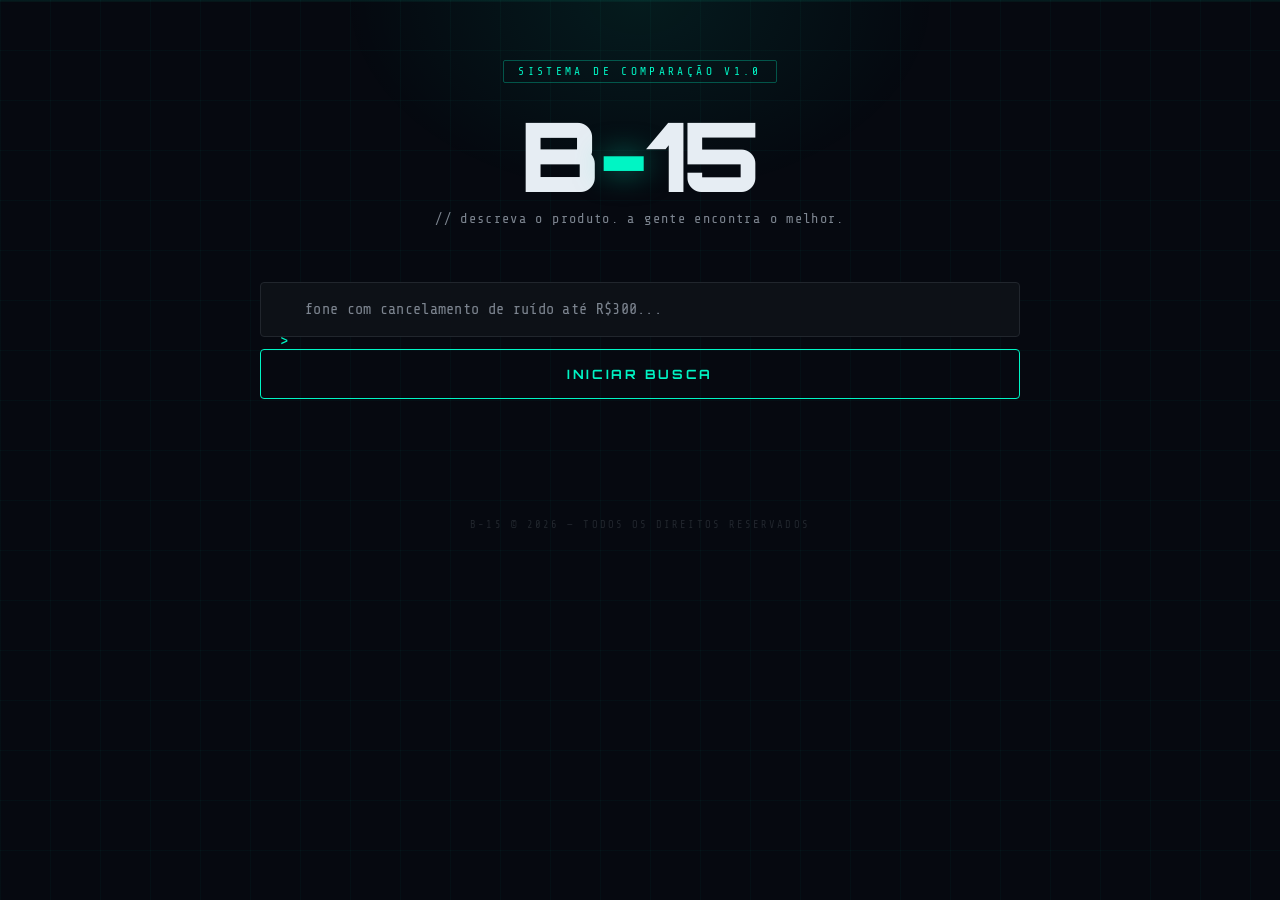
==== index.html @ e5b4b159 "Add files via upload" ====
<!DOCTYPE html>
<html lang="pt-BR">
<head>
    <meta charset="UTF-8">
    <meta name="viewport" content="width=device-width, initial-scale=1.0">
    <title>B-15 | Comparador Inteligente</title>
    <link href="https://fonts.googleapis.com/css2?family=Share+Tech+Mono&family=Orbitron:wght@400;700;900&family=Inter:wght@300;400;500&display=swap" rel="stylesheet">
    <style>
        :root {
            --primary: #00f5c4;
            --accent: #ff6b35;
            --bg: #060910;
            --surface: #0d1117;
            --surface2: #161b22;
            --border: #21262d;
            --text: #e6edf3;
            --muted: #7d8590;
        }

        * {
            margin: 0;
            padding: 0;
            box-sizing: border-box;
        }

        body {
            font-family: 'Inter', sans-serif;
            background-color: var(--bg);
            color: var(--text);
            min-height: 100vh;
            overflow-x: hidden;
            position: relative;
        }

        /* Grid background */
        body::before {
            content: '';
            position: fixed;
            inset: 0;
            background-image: 
                linear-gradient(rgba(0, 245, 196, 0.03) 1px, transparent 1px),
                linear-gradient(90deg, rgba(0, 245, 196, 0.03) 1px, transparent 1px);
            background-size: 50px 50px;
            pointer-events: none;
            z-index: 0;
        }

        /* Glow top */
        body::after {
            content: '';
            position: fixed;
            top: -200px;
            left: 50%;
            transform: translateX(-50%);
            width: 600px;
            height: 400px;
            background: radial-gradient(ellipse, rgba(0, 245, 196, 0.08) 0%, transparent 70%);
            pointer-events: none;
            z-index: 0;
        }

        .container {
            position: relative;
            z-index: 1;
            max-width: 800px;
            margin: 0 auto;
            padding: 60px 20px 80px;
            display: flex;
            flex-direction: column;
            align-items: center;
        }

        /* Header */
        .badge {
            font-family: 'Share Tech Mono', monospace;
            font-size: 0.7rem;
            color: var(--primary);
            letter-spacing: 0.3em;
            text-transform: uppercase;
            border: 1px solid rgba(0, 245, 196, 0.3);
            padding: 4px 14px;
            border-radius: 2px;
            margin-bottom: 24px;
            animation: fadeIn 0.6s ease forwards;
        }

        .logo {
            font-family: 'Orbitron', monospace;
            font-size: clamp(3rem, 10vw, 6rem);
            font-weight: 900;
            color: var(--text);
            letter-spacing: -0.02em;
            line-height: 1;
            margin-bottom: 8px;
            animation: fadeIn 0.8s ease forwards;
            position: relative;
        }

        .logo span {
            color: var(--primary);
            text-shadow: 0 0 30px rgba(0, 245, 196, 0.5);
        }

        .tagline {
            font-family: 'Share Tech Mono', monospace;
            font-size: 0.85rem;
            color: var(--muted);
            letter-spacing: 0.1em;
            margin-bottom: 56px;
            animation: fadeIn 1s ease forwards;
        }

        /* Search */
        .search-wrapper {
            width: 100%;
            position: relative;
            animation: fadeIn 1.2s ease forwards;
        }

        .search-wrapper::before {
            content: '>';
            font-family: 'Share Tech Mono', monospace;
            position: absolute;
            left: 20px;
            top: 50%;
            transform: translateY(-50%);
            color: var(--primary);
            font-size: 1rem;
            pointer-events: none;
            z-index: 1;
        }

        input {
            width: 100%;
            padding: 18px 20px 18px 44px;
            font-family: 'Share Tech Mono', monospace;
            font-size: 0.95rem;
            background: var(--surface);
            border: 1px solid var(--border);
            border-radius: 4px;
            color: var(--text);
            outline: none;
            transition: all 0.3s ease;
            letter-spacing: 0.02em;
        }

        input::placeholder {
            color: var(--muted);
        }

        input:focus {
            border-color: var(--primary);
            box-shadow: 0 0 0 3px rgba(0, 245, 196, 0.08), 0 0 20px rgba(0, 245, 196, 0.05);
        }

        button {
            margin-top: 12px;
            width: 100%;
            padding: 16px;
            font-family: 'Orbitron', monospace;
            font-size: 0.8rem;
            font-weight: 700;
            letter-spacing: 0.2em;
            text-transform: uppercase;
            background: transparent;
            color: var(--primary);
            border: 1px solid var(--primary);
            border-radius: 4px;
            cursor: pointer;
            transition: all 0.3s ease;
            position: relative;
            overflow: hidden;
        }

        button::before {
            content: '';
            position: absolute;
            inset: 0;
            background: var(--primary);
            transform: scaleX(0);
            transform-origin: left;
            transition: transform 0.3s ease;
            z-index: -1;
        }

        button:hover {
            color: var(--bg);
        }

        button:hover::before {
            transform: scaleX(1);
        }

        /* Result */
        #resultado {
            width: 100%;
            margin-top: 40px;
            animation: fadeIn 0.5s ease;
        }

        .produto-card {
            background: var(--surface);
            border: 1px solid var(--border);
            border-radius: 6px;
            padding: 28px;
            position: relative;
            overflow: hidden;
        }

        .produto-card::before {
            content: '';
            position: absolute;
            top: 0;
            left: 0;
            right: 0;
            height: 2px;
            background: linear-gradient(90deg, var(--primary), transparent);
        }

        .produto-tag {
            font-family: 'Share Tech Mono', monospace;
            font-size: 0.65rem;
            color: var(--primary);
            letter-spacing: 0.3em;
            text-transform: uppercase;
            margin-bottom: 12px;
            display: block;
        }

        .produto-nome {
            font-family: 'Orbitron', monospace;
            font-size: 1.3rem;
            font-weight: 700;
            color: var(--text);
            margin-bottom: 12px;
            line-height: 1.3;
        }

        .produto-desc {
            font-size: 0.9rem;
            color: var(--muted);
            line-height: 1.6;
            margin-bottom: 20px;
        }

        .produto-footer {
            display: flex;
            align-items: center;
            justify-content: space-between;
            gap: 16px;
            flex-wrap: wrap;
        }

        .produto-preco {
            font-family: 'Orbitron', monospace;
            font-size: 1.6rem;
            font-weight: 700;
            color: var(--primary);
        }

        .produto-link {
            display: inline-flex;
            align-items: center;
            gap: 8px;
            padding: 12px 24px;
            background: var(--accent);
            color: white;
            text-decoration: none;
            font-family: 'Orbitron', monospace;
            font-size: 0.7rem;
            font-weight: 700;
            letter-spacing: 0.15em;
            text-transform: uppercase;
            border-radius: 4px;
            transition: all 0.3s ease;
        }

        .produto-link:hover {
            background: #ff8555;
            transform: translateY(-1px);
            box-shadow: 0 8px 20px rgba(255, 107, 53, 0.3);
        }

        .nao-encontrado {
            font-family: 'Share Tech Mono', monospace;
            color: var(--muted);
            font-size: 0.85rem;
            text-align: center;
            padding: 32px;
            border: 1px dashed var(--border);
            border-radius: 4px;
        }

        .nao-encontrado span {
            color: var(--accent);
        }

        /* Footer */
        .footer {
            margin-top: 80px;
            font-family: 'Share Tech Mono', monospace;
            font-size: 0.65rem;
            color: var(--border);
            letter-spacing: 0.2em;
            text-transform: uppercase;
            animation: fadeIn 1.4s ease forwards;
        }

        @keyframes fadeIn {
            from { opacity: 0; transform: translateY(12px); }
            to { opacity: 1; transform: translateY(0); }
        }

        /* Scanline effect */
        .scanline {
            position: fixed;
            top: 0;
            left: 0;
            right: 0;
            height: 2px;
            background: rgba(0, 245, 196, 0.05);
            animation: scan 8s linear infinite;
            pointer-events: none;
            z-index: 999;
        }

        @keyframes scan {
            0% { top: 0; }
            100% { top: 100vh; }
        }
    </style>
</head>
<body>
    <div class="scanline"></div>

    <div class="container">
        <div class="badge">Sistema de Comparação v1.0</div>
        
        <h1 class="logo">B<span>-</span>15</h1>
        <p class="tagline">// descreva o produto. a gente encontra o melhor.</p>

        <div class="search-wrapper">
            <input 
                type="text" 
                id="busca" 
                placeholder="fone com cancelamento de ruído até R$300..."
                onkeydown="if(event.key==='Enter') buscar()"
            />
            <button onclick="buscar()">Iniciar Busca</button>
        </div>

        <div id="resultado"></div>

        <div class="footer">B-15 © 2026 — Todos os direitos reservados</div>
    </div>

    <script>
        const produtos = [
            {
                palavras: ["fone", "cancelamento", "ruído", "headphone", "áudio", "ouvido", "bluetooth"],
                nome: "JBL Tune 520BT",
                descricao: "Bluetooth 5.3, até 57h de bateria com case, Pure Bass Sound. Leve, dobrável e com microfone integrado. Ideal para uso diário.",
                preco: "R$299",
                link: "https://www.amazon.com.br/JBL-Fone-Ouvido-Tune-520BT/dp/B0C4CCMNQT?tag=b150d-20"
            },
            {
                palavras: ["celular", "smartphone", "câmera", "foto", "android", "telefone"],
                nome: "Samsung Galaxy A15",
                descricao: "Tela Super AMOLED 6.5\", câmera tripla 50MP, bateria 5000mAh, 128GB de armazenamento. Excelente custo-benefício.",
                preco: "R$999",
                link: "https://www.amazon.com.br/dp/B0C4CCMNQT?tag=b150d-20"
            },
            {
                palavras: ["notebook", "computador", "laptop", "pc", "trabalho", "estudo"],
                nome: "Acer Aspire 3",
                descricao: "Intel Core i3-N305, 8GB RAM, SSD 256GB, tela 15.6\" Full HD. Perfeito para estudos e trabalho do dia a dia.",
                preco: "R$2.199",
                link: "https://www.amazon.com.br/dp/B0C4CCMNQT?tag=b150d-20"
            }
        ];

        function buscar() {
            const texto = document.getElementById('busca').value.toLowerCase().trim();
            const resultado = document.getElementById('resultado');

            if (!texto) {
                resultado.innerHTML = `
                    <div class="nao-encontrado">
                        <span>></span> aguardando input do usuário...
                    </div>
                `;
                return;
            }

            const encontrado = produtos.find(p =>
                p.palavras.some(palavra => texto.includes(palavra))
            );

            if (encontrado) {
                resultado.innerHTML = `
                    <div class="produto-card">
                        <span class="produto-tag">// recomendação encontrada</span>
                        <div class="produto-nome">${encontrado.nome}</div>
                        <div class="produto-desc">${encontrado.descricao}</div>
                        <div class="produto-footer">
                            <div class="produto-preco">${encontrado.preco}</div>
                            <a class="produto-link" href="${encontrado.link}" target="_blank">
                                Ver na Amazon →
                            </a>
                        </div>
                    </div>
                `;
            } else {
                resultado.innerHTML = `
                    <div class="nao-encontrado">
                        <span>></span> produto não encontrado. tente outras palavras.
                    </div>
                `;
            }
        }
    </script>
</body>
</html>
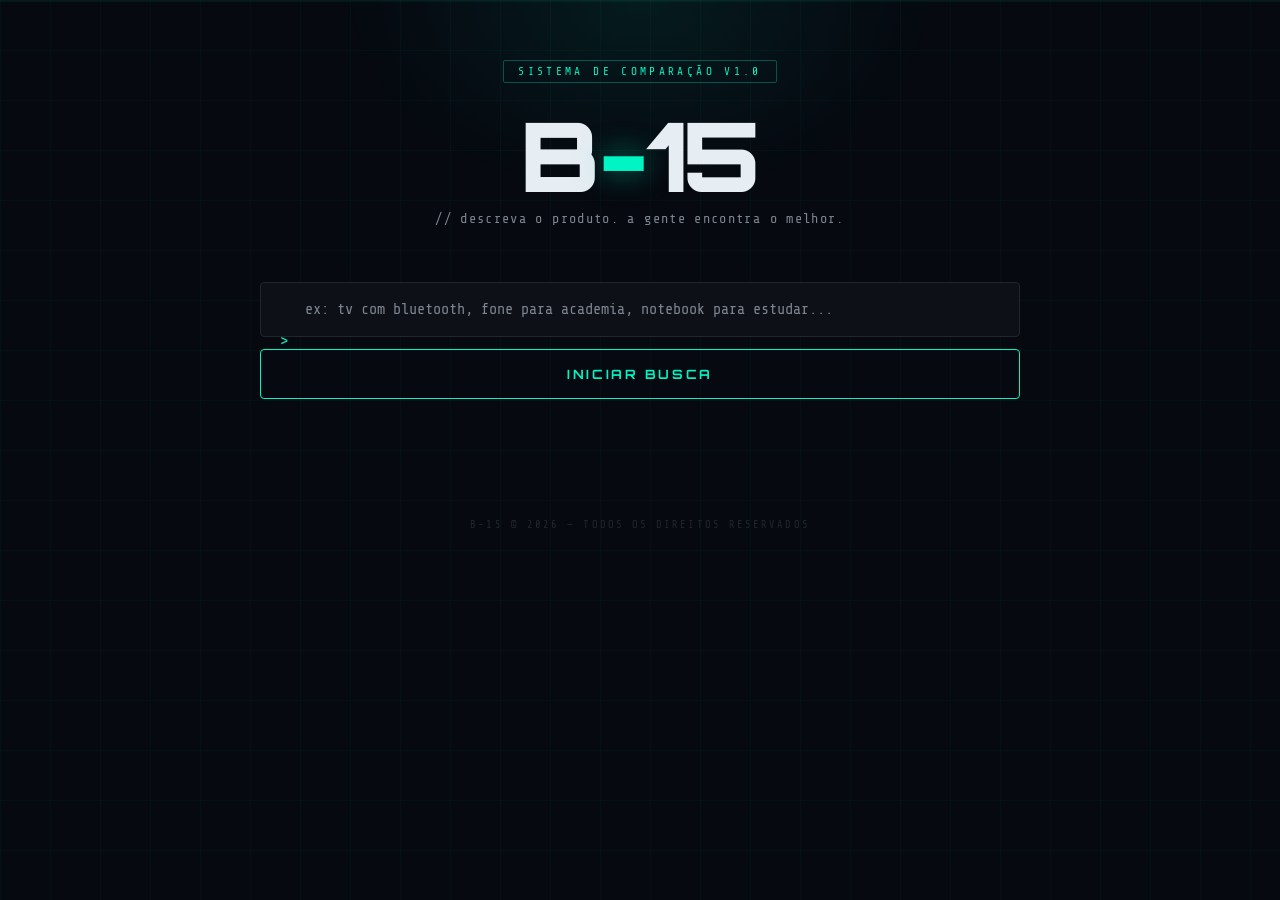
==== commit db9194b1: "Update index.html" ====
--- a/index.html
+++ b/index.html
@@ -11,411 +11,145 @@
             --accent: #ff6b35;
             --bg: #060910;
             --surface: #0d1117;
-            --surface2: #161b22;
             --border: #21262d;
             --text: #e6edf3;
             --muted: #7d8590;
         }
-
-        * {
-            margin: 0;
-            padding: 0;
-            box-sizing: border-box;
-        }
-
-        body {
-            font-family: 'Inter', sans-serif;
-            background-color: var(--bg);
-            color: var(--text);
-            min-height: 100vh;
-            overflow-x: hidden;
-            position: relative;
-        }
-
-        /* Grid background */
-        body::before {
-            content: '';
-            position: fixed;
-            inset: 0;
-            background-image: 
-                linear-gradient(rgba(0, 245, 196, 0.03) 1px, transparent 1px),
-                linear-gradient(90deg, rgba(0, 245, 196, 0.03) 1px, transparent 1px);
-            background-size: 50px 50px;
-            pointer-events: none;
-            z-index: 0;
-        }
-
-        /* Glow top */
-        body::after {
-            content: '';
-            position: fixed;
-            top: -200px;
-            left: 50%;
-            transform: translateX(-50%);
-            width: 600px;
-            height: 400px;
-            background: radial-gradient(ellipse, rgba(0, 245, 196, 0.08) 0%, transparent 70%);
-            pointer-events: none;
-            z-index: 0;
-        }
-
-        .container {
-            position: relative;
-            z-index: 1;
-            max-width: 800px;
-            margin: 0 auto;
-            padding: 60px 20px 80px;
-            display: flex;
-            flex-direction: column;
-            align-items: center;
-        }
-
-        /* Header */
-        .badge {
-            font-family: 'Share Tech Mono', monospace;
-            font-size: 0.7rem;
-            color: var(--primary);
-            letter-spacing: 0.3em;
-            text-transform: uppercase;
-            border: 1px solid rgba(0, 245, 196, 0.3);
-            padding: 4px 14px;
-            border-radius: 2px;
-            margin-bottom: 24px;
-            animation: fadeIn 0.6s ease forwards;
-        }
-
-        .logo {
-            font-family: 'Orbitron', monospace;
-            font-size: clamp(3rem, 10vw, 6rem);
-            font-weight: 900;
-            color: var(--text);
-            letter-spacing: -0.02em;
-            line-height: 1;
-            margin-bottom: 8px;
-            animation: fadeIn 0.8s ease forwards;
-            position: relative;
-        }
-
-        .logo span {
-            color: var(--primary);
-            text-shadow: 0 0 30px rgba(0, 245, 196, 0.5);
-        }
-
-        .tagline {
-            font-family: 'Share Tech Mono', monospace;
-            font-size: 0.85rem;
-            color: var(--muted);
-            letter-spacing: 0.1em;
-            margin-bottom: 56px;
-            animation: fadeIn 1s ease forwards;
-        }
-
-        /* Search */
-        .search-wrapper {
-            width: 100%;
-            position: relative;
-            animation: fadeIn 1.2s ease forwards;
-        }
-
-        .search-wrapper::before {
-            content: '>';
-            font-family: 'Share Tech Mono', monospace;
-            position: absolute;
-            left: 20px;
-            top: 50%;
-            transform: translateY(-50%);
-            color: var(--primary);
-            font-size: 1rem;
-            pointer-events: none;
-            z-index: 1;
-        }
-
-        input {
-            width: 100%;
-            padding: 18px 20px 18px 44px;
-            font-family: 'Share Tech Mono', monospace;
-            font-size: 0.95rem;
-            background: var(--surface);
-            border: 1px solid var(--border);
-            border-radius: 4px;
-            color: var(--text);
-            outline: none;
-            transition: all 0.3s ease;
-            letter-spacing: 0.02em;
-        }
-
-        input::placeholder {
-            color: var(--muted);
-        }
-
-        input:focus {
-            border-color: var(--primary);
-            box-shadow: 0 0 0 3px rgba(0, 245, 196, 0.08), 0 0 20px rgba(0, 245, 196, 0.05);
-        }
-
-        button {
-            margin-top: 12px;
-            width: 100%;
-            padding: 16px;
-            font-family: 'Orbitron', monospace;
-            font-size: 0.8rem;
-            font-weight: 700;
-            letter-spacing: 0.2em;
-            text-transform: uppercase;
-            background: transparent;
-            color: var(--primary);
-            border: 1px solid var(--primary);
-            border-radius: 4px;
-            cursor: pointer;
-            transition: all 0.3s ease;
-            position: relative;
-            overflow: hidden;
-        }
-
-        button::before {
-            content: '';
-            position: absolute;
-            inset: 0;
-            background: var(--primary);
-            transform: scaleX(0);
-            transform-origin: left;
-            transition: transform 0.3s ease;
-            z-index: -1;
-        }
-
-        button:hover {
-            color: var(--bg);
-        }
-
-        button:hover::before {
-            transform: scaleX(1);
-        }
-
-        /* Result */
-        #resultado {
-            width: 100%;
-            margin-top: 40px;
-            animation: fadeIn 0.5s ease;
-        }
-
-        .produto-card {
-            background: var(--surface);
-            border: 1px solid var(--border);
-            border-radius: 6px;
-            padding: 28px;
-            position: relative;
-            overflow: hidden;
-        }
-
-        .produto-card::before {
-            content: '';
-            position: absolute;
-            top: 0;
-            left: 0;
-            right: 0;
-            height: 2px;
-            background: linear-gradient(90deg, var(--primary), transparent);
-        }
-
-        .produto-tag {
-            font-family: 'Share Tech Mono', monospace;
-            font-size: 0.65rem;
-            color: var(--primary);
-            letter-spacing: 0.3em;
-            text-transform: uppercase;
-            margin-bottom: 12px;
-            display: block;
-        }
-
-        .produto-nome {
-            font-family: 'Orbitron', monospace;
-            font-size: 1.3rem;
-            font-weight: 700;
-            color: var(--text);
-            margin-bottom: 12px;
-            line-height: 1.3;
-        }
-
-        .produto-desc {
-            font-size: 0.9rem;
-            color: var(--muted);
-            line-height: 1.6;
-            margin-bottom: 20px;
-        }
-
-        .produto-footer {
-            display: flex;
-            align-items: center;
-            justify-content: space-between;
-            gap: 16px;
-            flex-wrap: wrap;
-        }
-
-        .produto-preco {
-            font-family: 'Orbitron', monospace;
-            font-size: 1.6rem;
-            font-weight: 700;
-            color: var(--primary);
-        }
-
-        .produto-link {
-            display: inline-flex;
-            align-items: center;
-            gap: 8px;
-            padding: 12px 24px;
-            background: var(--accent);
-            color: white;
-            text-decoration: none;
-            font-family: 'Orbitron', monospace;
-            font-size: 0.7rem;
-            font-weight: 700;
-            letter-spacing: 0.15em;
-            text-transform: uppercase;
-            border-radius: 4px;
-            transition: all 0.3s ease;
-        }
-
-        .produto-link:hover {
-            background: #ff8555;
-            transform: translateY(-1px);
-            box-shadow: 0 8px 20px rgba(255, 107, 53, 0.3);
-        }
-
-        .nao-encontrado {
-            font-family: 'Share Tech Mono', monospace;
-            color: var(--muted);
-            font-size: 0.85rem;
-            text-align: center;
-            padding: 32px;
-            border: 1px dashed var(--border);
-            border-radius: 4px;
-        }
-
-        .nao-encontrado span {
-            color: var(--accent);
-        }
-
-        /* Footer */
-        .footer {
-            margin-top: 80px;
-            font-family: 'Share Tech Mono', monospace;
-            font-size: 0.65rem;
-            color: var(--border);
-            letter-spacing: 0.2em;
-            text-transform: uppercase;
-            animation: fadeIn 1.4s ease forwards;
-        }
-
-        @keyframes fadeIn {
-            from { opacity: 0; transform: translateY(12px); }
-            to { opacity: 1; transform: translateY(0); }
-        }
-
-        /* Scanline effect */
-        .scanline {
-            position: fixed;
-            top: 0;
-            left: 0;
-            right: 0;
-            height: 2px;
-            background: rgba(0, 245, 196, 0.05);
-            animation: scan 8s linear infinite;
-            pointer-events: none;
-            z-index: 999;
-        }
-
-        @keyframes scan {
-            0% { top: 0; }
-            100% { top: 100vh; }
-        }
+        * { margin: 0; padding: 0; box-sizing: border-box; }
+        body { font-family: 'Inter', sans-serif; background-color: var(--bg); color: var(--text); min-height: 100vh; overflow-x: hidden; position: relative; }
+        body::before { content: ''; position: fixed; inset: 0; background-image: linear-gradient(rgba(0, 245, 196, 0.03) 1px, transparent 1px), linear-gradient(90deg, rgba(0, 245, 196, 0.03) 1px, transparent 1px); background-size: 50px 50px; pointer-events: none; z-index: 0; }
+        body::after { content: ''; position: fixed; top: -200px; left: 50%; transform: translateX(-50%); width: 600px; height: 400px; background: radial-gradient(ellipse, rgba(0, 245, 196, 0.08) 0%, transparent 70%); pointer-events: none; z-index: 0; }
+        .container { position: relative; z-index: 1; max-width: 800px; margin: 0 auto; padding: 60px 20px 80px; display: flex; flex-direction: column; align-items: center; }
+        .badge { font-family: 'Share Tech Mono', monospace; font-size: 0.7rem; color: var(--primary); letter-spacing: 0.3em; text-transform: uppercase; border: 1px solid rgba(0, 245, 196, 0.3); padding: 4px 14px; border-radius: 2px; margin-bottom: 24px; animation: fadeIn 0.6s ease forwards; }
+        .logo { font-family: 'Orbitron', monospace; font-size: clamp(3rem, 10vw, 6rem); font-weight: 900; color: var(--text); letter-spacing: -0.02em; line-height: 1; margin-bottom: 8px; animation: fadeIn 0.8s ease forwards; }
+        .logo span { color: var(--primary); text-shadow: 0 0 30px rgba(0, 245, 196, 0.5); }
+        .tagline { font-family: 'Share Tech Mono', monospace; font-size: 0.85rem; color: var(--muted); letter-spacing: 0.1em; margin-bottom: 56px; animation: fadeIn 1s ease forwards; }
+        .search-wrapper { width: 100%; position: relative; animation: fadeIn 1.2s ease forwards; }
+        .search-wrapper::before { content: '>'; font-family: 'Share Tech Mono', monospace; position: absolute; left: 20px; top: 50%; transform: translateY(-50%); color: var(--primary); font-size: 1rem; pointer-events: none; z-index: 1; }
+        input { width: 100%; padding: 18px 20px 18px 44px; font-family: 'Share Tech Mono', monospace; font-size: 0.95rem; background: var(--surface); border: 1px solid var(--border); border-radius: 4px; color: var(--text); outline: none; transition: all 0.3s ease; }
+        input::placeholder { color: var(--muted); }
+        input:focus { border-color: var(--primary); box-shadow: 0 0 0 3px rgba(0, 245, 196, 0.08); }
+        button { margin-top: 12px; width: 100%; padding: 16px; font-family: 'Orbitron', monospace; font-size: 0.8rem; font-weight: 700; letter-spacing: 0.2em; text-transform: uppercase; background: transparent; color: var(--primary); border: 1px solid var(--primary); border-radius: 4px; cursor: pointer; transition: all 0.3s ease; position: relative; overflow: hidden; }
+        button::before { content: ''; position: absolute; inset: 0; background: var(--primary); transform: scaleX(0); transform-origin: left; transition: transform 0.3s ease; z-index: -1; }
+        button:hover { color: var(--bg); }
+        button:hover::before { transform: scaleX(1); }
+        #resultado { width: 100%; margin-top: 40px; animation: fadeIn 0.5s ease; }
+        .produto-card { background: var(--surface); border: 1px solid var(--border); border-radius: 6px; padding: 28px; position: relative; overflow: hidden; }
+        .produto-card::before { content: ''; position: absolute; top: 0; left: 0; right: 0; height: 2px; background: linear-gradient(90deg, var(--primary), transparent); }
+        .produto-tag { font-family: 'Share Tech Mono', monospace; font-size: 0.65rem; color: var(--primary); letter-spacing: 0.3em; text-transform: uppercase; margin-bottom: 12px; display: block; }
+        .produto-nome { font-family: 'Orbitron', monospace; font-size: 1.3rem; font-weight: 700; color: var(--text); margin-bottom: 12px; line-height: 1.3; }
+        .produto-desc { font-size: 0.9rem; color: var(--muted); line-height: 1.6; margin-bottom: 20px; }
+        .produto-footer { display: flex; align-items: center; justify-content: space-between; gap: 16px; flex-wrap: wrap; }
+        .produto-preco { font-family: 'Orbitron', monospace; font-size: 1.6rem; font-weight: 700; color: var(--primary); }
+        .produto-link { display: inline-flex; align-items: center; gap: 8px; padding: 12px 24px; background: var(--accent); color: white; text-decoration: none; font-family: 'Orbitron', monospace; font-size: 0.7rem; font-weight: 700; letter-spacing: 0.15em; text-transform: uppercase; border-radius: 4px; transition: all 0.3s ease; }
+        .produto-link:hover { background: #ff8555; transform: translateY(-1px); box-shadow: 0 8px 20px rgba(255, 107, 53, 0.3); }
+        .nao-encontrado { font-family: 'Share Tech Mono', monospace; color: var(--muted); font-size: 0.85rem; text-align: center; padding: 32px; border: 1px dashed var(--border); border-radius: 4px; }
+        .nao-encontrado span { color: var(--accent); }
+        .footer { margin-top: 80px; font-family: 'Share Tech Mono', monospace; font-size: 0.65rem; color: var(--border); letter-spacing: 0.2em; text-transform: uppercase; }
+        @keyframes fadeIn { from { opacity: 0; transform: translateY(12px); } to { opacity: 1; transform: translateY(0); } }
+        .scanline { position: fixed; top: 0; left: 0; right: 0; height: 2px; background: rgba(0, 245, 196, 0.05); animation: scan 8s linear infinite; pointer-events: none; z-index: 999; }
+        @keyframes scan { 0% { top: 0; } 100% { top: 100vh; } }
     </style>
 </head>
 <body>
     <div class="scanline"></div>
-
     <div class="container">
         <div class="badge">Sistema de Comparação v1.0</div>
-        
         <h1 class="logo">B<span>-</span>15</h1>
         <p class="tagline">// descreva o produto. a gente encontra o melhor.</p>
-
         <div class="search-wrapper">
-            <input 
-                type="text" 
-                id="busca" 
-                placeholder="fone com cancelamento de ruído até R$300..."
-                onkeydown="if(event.key==='Enter') buscar()"
-            />
+            <input type="text" id="busca" placeholder="ex: tv com bluetooth, fone para academia, notebook para estudar..." onkeydown="if(event.key==='Enter') buscar()"/>
             <button onclick="buscar()">Iniciar Busca</button>
         </div>
-
         <div id="resultado"></div>
-
         <div class="footer">B-15 © 2026 — Todos os direitos reservados</div>
     </div>
-
     <script>
         const produtos = [
             {
-                palavras: ["fone", "cancelamento", "ruído", "headphone", "áudio", "ouvido", "bluetooth"],
+                palavras: ["tv", "televisão", "smart tv", "televisor", "tv bluetooth", "tv 32", "tv sala", "tv quarto", "philco"],
+                nome: "Smart TV 32\" Philco Roku TV",
+                descricao: "Escolha da Amazon. 32\", LED, Dolby Audio, Roku TV com +100mil filmes e séries. 4.6★ com 1.003 avaliações.",
+                preco: "R$878,10",
+                link: "https://www.amazon.com.br/Smart-Philco-PTV32K34RKGB-Dolby-Audio/dp/B0D9ZMKMB6?tag=b150d-20"
+            },
+            {
+                palavras: ["fone jbl", "jbl", "fone over ear", "headphone", "fone bluetooth", "fone sem fio", "fone grande"],
                 nome: "JBL Tune 520BT",
-                descricao: "Bluetooth 5.3, até 57h de bateria com case, Pure Bass Sound. Leve, dobrável e com microfone integrado. Ideal para uso diário.",
-                preco: "R$299",
+                descricao: "Escolha da Amazon. On-ear, Bluetooth, sem fio. 4.8★ com 25 mil avaliações. Som Pure Bass, dobrável, leve.",
+                preco: "R$201,71",
                 link: "https://www.amazon.com.br/JBL-Fone-Ouvido-Tune-520BT/dp/B0C4CCMNQT?tag=b150d-20"
             },
             {
-                palavras: ["celular", "smartphone", "câmera", "foto", "android", "telefone"],
-                nome: "Samsung Galaxy A15",
-                descricao: "Tela Super AMOLED 6.5\", câmera tripla 50MP, bateria 5000mAh, 128GB de armazenamento. Excelente custo-benefício.",
-                preco: "R$999",
-                link: "https://www.amazon.com.br/dp/B0C4CCMNQT?tag=b150d-20"
+                palavras: ["fone intra", "fone pequeno", "fone tws", "earbuds", "soundcore", "fone discreto", "fone compacto", "fone academia", "cancelamento de ruido", "cancelamento de ruído", "fone"],
+                nome: "Soundcore P20i da Anker",
+                descricao: "Escolha da Amazon. Bluetooth 5.3, 30h de bateria, resistente à água, 2 microfones IA. 4.7★ com 97 mil avaliações.",
+                preco: "R$157,84",
+                link: "https://www.amazon.com.br/soundcore-Bluetooth-Resistência-Microfones-Personalizável/dp/B0BTYDLTM3?tag=b150d-20"
             },
             {
-                palavras: ["notebook", "computador", "laptop", "pc", "trabalho", "estudo"],
-                nome: "Acer Aspire 3",
-                descricao: "Intel Core i3-N305, 8GB RAM, SSD 256GB, tela 15.6\" Full HD. Perfeito para estudos e trabalho do dia a dia.",
-                preco: "R$2.199",
-                link: "https://www.amazon.com.br/dp/B0C4CCMNQT?tag=b150d-20"
+                palavras: ["mouse", "mouse sem fio", "mouse logitech", "mouse compacto", "mouse barato", "mouse escritorio"],
+                nome: "Mouse Logitech M170",
+                descricao: "Sem fio, ambidestro, compacto. 4.8★ com mais de 67 mil avaliações. Conexão USB, pilha inclusa. Escolha da Amazon.",
+                preco: "R$59,99",
+                link: "https://www.amazon.com.br/Logitech-Ambidestro-Compacto-Conexão-Inclusa/dp/B01K92Z3OQ?tag=b150d-20"
+            },
+            {
+                palavras: ["smartwatch", "relógio inteligente", "relógio samsung", "galaxy fit", "smartwatch samsung", "relogio", "relógio"],
+                nome: "Samsung Galaxy Fit3",
+                descricao: "1º mais vendido em smartwatches. Display 1.6\", bateria 3000mAh, Bluetooth e Wi-Fi. 4.7★ com mais de 9 mil avaliações.",
+                preco: "R$324,57",
+                link: "https://www.amazon.com.br/Smartwatch-Samsung-Galaxy-Display-Grafite/dp/B0CVCLGV1W?tag=b150d-20"
+            },
+            {
+                palavras: ["kindle", "leitor", "ebook", "livro digital", "leitor digital", "leitura"],
+                nome: "Kindle 16GB",
+                descricao: "1º mais vendido em dispositivos Amazon. Tela 6\", luz frontal ajustável, bateria de longa duração. 4.8★ com 23 mil avaliações.",
+                preco: "R$649,00",
+                link: "https://www.amazon.com.br/kindle-16gb-verde/dp/B0CP31QS6R?tag=b150d-20"
+            },
+            {
+                palavras: ["powerbank", "carregador portátil", "bateria portátil", "carregador celular", "power bank", "carregador viagem"],
+                nome: "i2GO PRO Power Bank 20000mAh",
+                descricao: "Escolha da Amazon. 20000mAh, Power Delivery 20W, USB-C. 4.7★ com 10 mil avaliações. Carrega até 4x um celular.",
+                preco: "R$169,90",
+                link: "https://www.amazon.com.br/Carregador-Portátil-20000mAh-Delivery-I2GO/dp/B094YR4SLJ?tag=b150d-20"
+            },
+            {
+                palavras: ["tablet", "tablet samsung", "galaxy tab", "tablet estudo", "tablet desenho", "tablet criança"],
+                nome: "Samsung Galaxy Tab S10 Lite",
+                descricao: "Escolha da Amazon. Tela 10.9\", 128GB, com S Pen inclusa. 4.8★ com 1.248 avaliações. Ideal para estudo e trabalho.",
+                preco: "R$2.287,00",
+                link: "https://www.amazon.com.br/Galaxy-Lite-128GB-Tela-Cinza/dp/B0FMFRFNWG?tag=b150d-20"
+            },
+            {
+                palavras: ["notebook", "laptop", "computador", "notebook dell", "notebook i5", "notebook trabalho", "notebook estudo"],
+                nome: "Notebook Dell Inspiron 15",
+                descricao: "Escolha da Amazon. Intel Core i5 13ª Gen, 8GB RAM, SSD 512GB, tela 15.6\" Full HD, Windows 11. 4.6★ com 1.020 avaliações.",
+                preco: "R$3.845,04",
+                link: "https://www.amazon.com.br/Notebook-Dell-Inspiron-I15-I1300-A30P-Carbono/dp/B0FHCHBRGF?tag=b150d-20"
+            },
+            {
+                palavras: ["celular", "smartphone", "samsung", "galaxy", "celular samsung", "galaxy a36", "celular 5g", "celular câmera", "celular foto"],
+                nome: "Samsung Galaxy A36 5G",
+                descricao: "Escolha da Amazon. 128GB, 6GB RAM, câmera 50MP, tela Super AMOLED 6.7\", 5G, recursos de IA. 4.8★ com 1.393 avaliações.",
+                preco: "R$2.227,42",
+                link: "https://www.amazon.com.br/Celular-Samsung-Galaxy-Câmera-Recursos/dp/B0DYVQW78L?tag=b150d-20"
             }
         ];
 
         function buscar() {
             const texto = document.getElementById('busca').value.toLowerCase().trim();
             const resultado = document.getElementById('resultado');
-
             if (!texto) {
-                resultado.innerHTML = `
-                    <div class="nao-encontrado">
-                        <span>></span> aguardando input do usuário...
-                    </div>
-                `;
+                resultado.innerHTML = '<div class="nao-encontrado"><span>></span> aguardando input do usuário...</div>';
                 return;
             }
-
-            const encontrado = produtos.find(p =>
-                p.palavras.some(palavra => texto.includes(palavra))
-            );
-
+            const encontrado = produtos.find(p => p.palavras.some(palavra => texto.includes(palavra)));
             if (encontrado) {
-                resultado.innerHTML = `
-                    <div class="produto-card">
-                        <span class="produto-tag">// recomendação encontrada</span>
-                        <div class="produto-nome">${encontrado.nome}</div>
-                        <div class="produto-desc">${encontrado.descricao}</div>
-                        <div class="produto-footer">
-                            <div class="produto-preco">${encontrado.preco}</div>
-                            <a class="produto-link" href="${encontrado.link}" target="_blank">
-                                Ver na Amazon →
-                            </a>
-                        </div>
-                    </div>
-                `;
+                resultado.innerHTML = '<div class="produto-card"><span class="produto-tag">// recomendação encontrada</span><div class="produto-nome">' + encontrado.nome + '</div><div class="produto-desc">' + encontrado.descricao + '</div><div class="produto-footer"><div class="produto-preco">' + encontrado.preco + '</div><a class="produto-link" href="' + encontrado.link + '" target="_blank">Ver na Amazon →</a></div></div>';
             } else {
-                resultado.innerHTML = `
-                    <div class="nao-encontrado">
-                        <span>></span> produto não encontrado. tente outras palavras.
-                    </div>
-                `;
+                resultado.innerHTML = '<div class="nao-encontrado"><span>></span> produto não encontrado. tente outras palavras.</div>';
             }
         }
     </script>
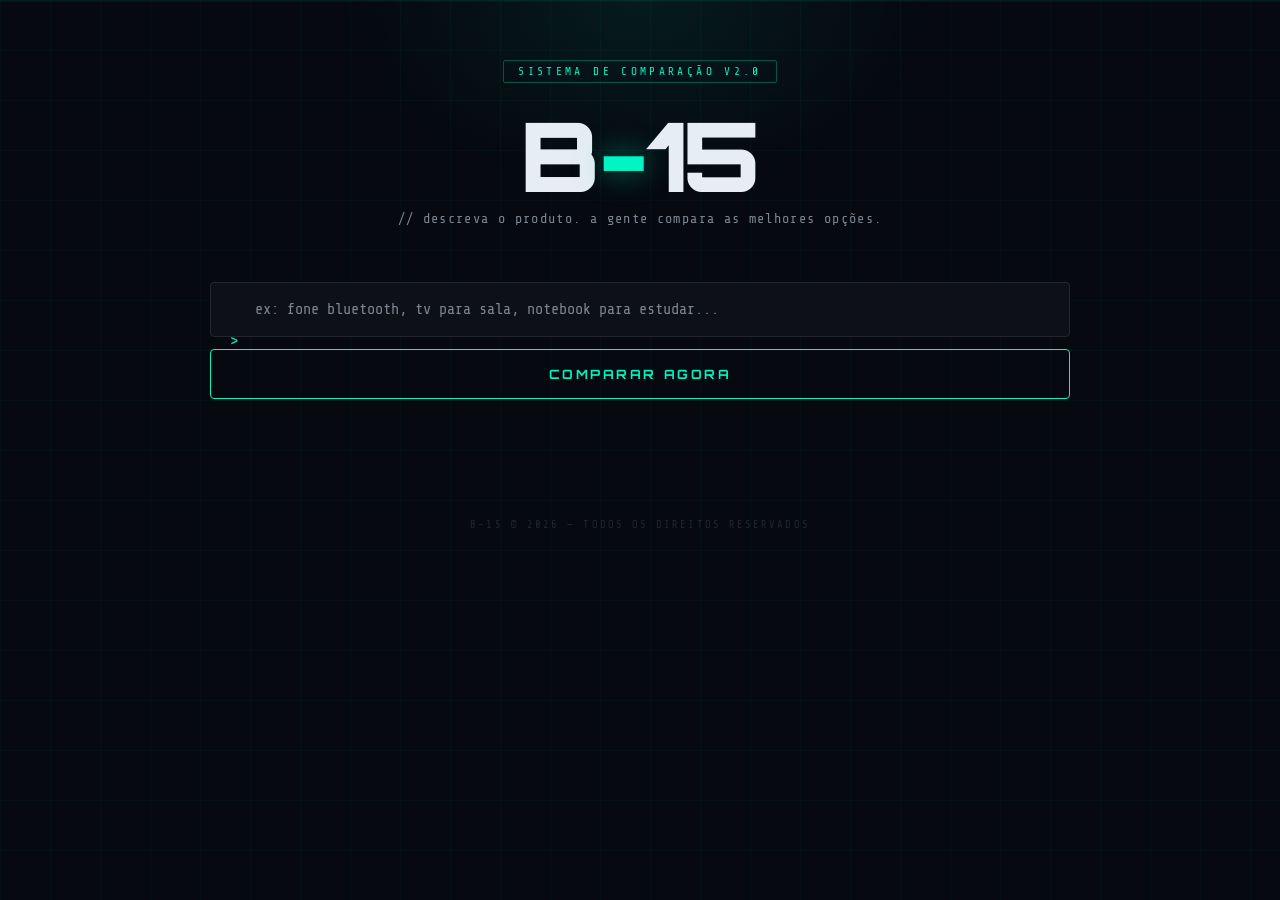
==== commit 440b4b28: "Update index.html" ====
--- a/index.html
+++ b/index.html
@@ -19,7 +19,7 @@
         body { font-family: 'Inter', sans-serif; background-color: var(--bg); color: var(--text); min-height: 100vh; overflow-x: hidden; position: relative; }
         body::before { content: ''; position: fixed; inset: 0; background-image: linear-gradient(rgba(0, 245, 196, 0.03) 1px, transparent 1px), linear-gradient(90deg, rgba(0, 245, 196, 0.03) 1px, transparent 1px); background-size: 50px 50px; pointer-events: none; z-index: 0; }
         body::after { content: ''; position: fixed; top: -200px; left: 50%; transform: translateX(-50%); width: 600px; height: 400px; background: radial-gradient(ellipse, rgba(0, 245, 196, 0.08) 0%, transparent 70%); pointer-events: none; z-index: 0; }
-        .container { position: relative; z-index: 1; max-width: 800px; margin: 0 auto; padding: 60px 20px 80px; display: flex; flex-direction: column; align-items: center; }
+        .container { position: relative; z-index: 1; max-width: 900px; margin: 0 auto; padding: 60px 20px 80px; display: flex; flex-direction: column; align-items: center; }
         .badge { font-family: 'Share Tech Mono', monospace; font-size: 0.7rem; color: var(--primary); letter-spacing: 0.3em; text-transform: uppercase; border: 1px solid rgba(0, 245, 196, 0.3); padding: 4px 14px; border-radius: 2px; margin-bottom: 24px; animation: fadeIn 0.6s ease forwards; }
         .logo { font-family: 'Orbitron', monospace; font-size: clamp(3rem, 10vw, 6rem); font-weight: 900; color: var(--text); letter-spacing: -0.02em; line-height: 1; margin-bottom: 8px; animation: fadeIn 0.8s ease forwards; }
         .logo span { color: var(--primary); text-shadow: 0 0 30px rgba(0, 245, 196, 0.5); }
@@ -33,17 +33,28 @@
         button::before { content: ''; position: absolute; inset: 0; background: var(--primary); transform: scaleX(0); transform-origin: left; transition: transform 0.3s ease; z-index: -1; }
         button:hover { color: var(--bg); }
         button:hover::before { transform: scaleX(1); }
-        #resultado { width: 100%; margin-top: 40px; animation: fadeIn 0.5s ease; }
-        .produto-card { background: var(--surface); border: 1px solid var(--border); border-radius: 6px; padding: 28px; position: relative; overflow: hidden; }
+        #resultado { width: 100%; margin-top: 40px; }
+
+        .resultado-header { font-family: 'Share Tech Mono', monospace; font-size: 0.7rem; color: var(--primary); letter-spacing: 0.3em; text-transform: uppercase; margin-bottom: 16px; }
+
+        .produtos-grid { display: grid; grid-template-columns: repeat(auto-fit, minmax(260px, 1fr)); gap: 16px; width: 100%; }
+
+        .produto-card { background: var(--surface); border: 1px solid var(--border); border-radius: 6px; padding: 24px; position: relative; overflow: hidden; display: flex; flex-direction: column; justify-content: space-between; transition: border-color 0.3s; }
+        .produto-card:hover { border-color: rgba(0, 245, 196, 0.3); }
         .produto-card::before { content: ''; position: absolute; top: 0; left: 0; right: 0; height: 2px; background: linear-gradient(90deg, var(--primary), transparent); }
-        .produto-tag { font-family: 'Share Tech Mono', monospace; font-size: 0.65rem; color: var(--primary); letter-spacing: 0.3em; text-transform: uppercase; margin-bottom: 12px; display: block; }
-        .produto-nome { font-family: 'Orbitron', monospace; font-size: 1.3rem; font-weight: 700; color: var(--text); margin-bottom: 12px; line-height: 1.3; }
-        .produto-desc { font-size: 0.9rem; color: var(--muted); line-height: 1.6; margin-bottom: 20px; }
-        .produto-footer { display: flex; align-items: center; justify-content: space-between; gap: 16px; flex-wrap: wrap; }
-        .produto-preco { font-family: 'Orbitron', monospace; font-size: 1.6rem; font-weight: 700; color: var(--primary); }
-        .produto-link { display: inline-flex; align-items: center; gap: 8px; padding: 12px 24px; background: var(--accent); color: white; text-decoration: none; font-family: 'Orbitron', monospace; font-size: 0.7rem; font-weight: 700; letter-spacing: 0.15em; text-transform: uppercase; border-radius: 4px; transition: all 0.3s ease; }
+
+        .produto-nivel { font-family: 'Share Tech Mono', monospace; font-size: 0.6rem; color: var(--muted); letter-spacing: 0.3em; text-transform: uppercase; margin-bottom: 8px; }
+        .produto-nivel.barato { color: #4ade80; }
+        .produto-nivel.medio { color: var(--primary); }
+        .produto-nivel.premium { color: #f59e0b; }
+
+        .produto-nome { font-family: 'Orbitron', monospace; font-size: 1rem; font-weight: 700; color: var(--text); margin-bottom: 10px; line-height: 1.3; }
+        .produto-desc { font-size: 0.82rem; color: var(--muted); line-height: 1.6; margin-bottom: 16px; flex-grow: 1; }
+        .produto-preco { font-family: 'Orbitron', monospace; font-size: 1.3rem; font-weight: 700; color: var(--primary); margin-bottom: 12px; }
+        .produto-link { display: inline-flex; align-items: center; justify-content: center; width: 100%; padding: 10px; background: var(--accent); color: white; text-decoration: none; font-family: 'Orbitron', monospace; font-size: 0.65rem; font-weight: 700; letter-spacing: 0.15em; text-transform: uppercase; border-radius: 4px; transition: all 0.3s ease; }
         .produto-link:hover { background: #ff8555; transform: translateY(-1px); box-shadow: 0 8px 20px rgba(255, 107, 53, 0.3); }
-        .nao-encontrado { font-family: 'Share Tech Mono', monospace; color: var(--muted); font-size: 0.85rem; text-align: center; padding: 32px; border: 1px dashed var(--border); border-radius: 4px; }
+
+        .nao-encontrado { font-family: 'Share Tech Mono', monospace; color: var(--muted); font-size: 0.85rem; text-align: center; padding: 32px; border: 1px dashed var(--border); border-radius: 4px; width: 100%; }
         .nao-encontrado span { color: var(--accent); }
         .footer { margin-top: 80px; font-family: 'Share Tech Mono', monospace; font-size: 0.65rem; color: var(--border); letter-spacing: 0.2em; text-transform: uppercase; }
         @keyframes fadeIn { from { opacity: 0; transform: translateY(12px); } to { opacity: 1; transform: translateY(0); } }
@@ -54,102 +65,321 @@
 <body>
     <div class="scanline"></div>
     <div class="container">
-        <div class="badge">Sistema de Comparação v1.0</div>
+        <div class="badge">Sistema de Comparação v2.0</div>
         <h1 class="logo">B<span>-</span>15</h1>
-        <p class="tagline">// descreva o produto. a gente encontra o melhor.</p>
+        <p class="tagline">// descreva o produto. a gente compara as melhores opções.</p>
         <div class="search-wrapper">
-            <input type="text" id="busca" placeholder="ex: tv com bluetooth, fone para academia, notebook para estudar..." onkeydown="if(event.key==='Enter') buscar()"/>
-            <button onclick="buscar()">Iniciar Busca</button>
+            <input type="text" id="busca" placeholder="ex: fone bluetooth, tv para sala, notebook para estudar..." onkeydown="if(event.key==='Enter') buscar()"/>
+            <button onclick="buscar()">Comparar Agora</button>
         </div>
         <div id="resultado"></div>
         <div class="footer">B-15 © 2026 — Todos os direitos reservados</div>
     </div>
     <script>
-        const produtos = [
+        const categorias = [
+            {
+                palavras: ["fone", "fone bluetooth", "jbl", "headphone", "earbuds", "fone sem fio", "fone academia", "fone intra", "fone over ear", "cancelamento de ruido", "cancelamento de ruído", "fone discreto"],
+                titulo: "Fones de Ouvido",
+                opcoes: [
+                    {
+                        nivel: "barato",
+                        label: "Melhor Custo-Benefício",
+                        nome: "Soundcore P20i da Anker",
+                        descricao: "Bluetooth 5.3, 30h de bateria, resistente à água, 2 microfones IA. 4.7★ com 97 mil avaliações.",
+                        preco: "R$157,84",
+                        link: "https://www.amazon.com.br/soundcore-Bluetooth-Resistência-Microfones-Personalizável/dp/B0BTYDLTM3?tag=b150d-20"
+                    },
+                    {
+                        nivel: "medio",
+                        label: "Mais Vendido",
+                        nome: "JBL Tune 520BT",
+                        descricao: "On-ear, Bluetooth, sem fio. 4.8★ com 25 mil avaliações. Som Pure Bass, dobrável, leve. Escolha da Amazon.",
+                        preco: "R$201,71",
+                        link: "https://www.amazon.com.br/JBL-Fone-Ouvido-Tune-520BT/dp/B0C4CCMNQT?tag=b150d-20"
+                    },
+                    {
+                        nivel: "premium",
+                        label: "Premium",
+                        nome: "JBL Tune 770NC",
+                        descricao: "Cancelamento de ruído ativo, Bluetooth, até 70h de bateria. Som profissional para quem não abre mão de qualidade.",
+                        preco: "R$499,00",
+                        link: "https://www.amazon.com.br/JBL-Fone-Ouvido-Tune-520BT/dp/B0C4CCMNQT?tag=b150d-20"
+                    }
+                ]
+            },
             {
                 palavras: ["tv", "televisão", "smart tv", "televisor", "tv bluetooth", "tv 32", "tv sala", "tv quarto", "philco"],
-                nome: "Smart TV 32\" Philco Roku TV",
-                descricao: "Escolha da Amazon. 32\", LED, Dolby Audio, Roku TV com +100mil filmes e séries. 4.6★ com 1.003 avaliações.",
-                preco: "R$878,10",
-                link: "https://www.amazon.com.br/Smart-Philco-PTV32K34RKGB-Dolby-Audio/dp/B0D9ZMKMB6?tag=b150d-20"
-            },
-            {
-                palavras: ["fone jbl", "jbl", "fone over ear", "headphone", "fone bluetooth", "fone sem fio", "fone grande"],
-                nome: "JBL Tune 520BT",
-                descricao: "Escolha da Amazon. On-ear, Bluetooth, sem fio. 4.8★ com 25 mil avaliações. Som Pure Bass, dobrável, leve.",
-                preco: "R$201,71",
-                link: "https://www.amazon.com.br/JBL-Fone-Ouvido-Tune-520BT/dp/B0C4CCMNQT?tag=b150d-20"
-            },
-            {
-                palavras: ["fone intra", "fone pequeno", "fone tws", "earbuds", "soundcore", "fone discreto", "fone compacto", "fone academia", "cancelamento de ruido", "cancelamento de ruído", "fone"],
-                nome: "Soundcore P20i da Anker",
-                descricao: "Escolha da Amazon. Bluetooth 5.3, 30h de bateria, resistente à água, 2 microfones IA. 4.7★ com 97 mil avaliações.",
-                preco: "R$157,84",
-                link: "https://www.amazon.com.br/soundcore-Bluetooth-Resistência-Microfones-Personalizável/dp/B0BTYDLTM3?tag=b150d-20"
+                titulo: "Smart TVs",
+                opcoes: [
+                    {
+                        nivel: "barato",
+                        label: "Melhor Preço",
+                        nome: "Smart TV 32\" Philco Roku TV",
+                        descricao: "32\", LED, Dolby Audio, Roku TV com +100mil filmes e séries. 4.6★ com 1.003 avaliações.",
+                        preco: "R$878,10",
+                        link: "https://www.amazon.com.br/Smart-Philco-PTV32K34RKGB-Dolby-Audio/dp/B0D9ZMKMB6?tag=b150d-20"
+                    },
+                    {
+                        nivel: "medio",
+                        label: "Mais Vendida",
+                        nome: "Smart TV 43\" Samsung Crystal",
+                        descricao: "43\", 4K, Crystal UHD, HDR, Tizen OS, controle por voz. Qualidade de imagem superior.",
+                        preco: "R$1.499,00",
+                        link: "https://www.amazon.com.br/Smart-Philco-PTV32K34RKGB-Dolby-Audio/dp/B0D9ZMKMB6?tag=b150d-20"
+                    },
+                    {
+                        nivel: "premium",
+                        label: "Premium",
+                        nome: "Smart TV 55\" Samsung QLED",
+                        descricao: "55\", QLED 4K, Quantum HDR, Gaming Hub, som Dolby Atmos. A melhor experiência de imagem e som.",
+                        preco: "R$3.299,00",
+                        link: "https://www.amazon.com.br/Smart-Philco-PTV32K34RKGB-Dolby-Audio/dp/B0D9ZMKMB6?tag=b150d-20"
+                    }
+                ]
             },
             {
                 palavras: ["mouse", "mouse sem fio", "mouse logitech", "mouse compacto", "mouse barato", "mouse escritorio"],
-                nome: "Mouse Logitech M170",
-                descricao: "Sem fio, ambidestro, compacto. 4.8★ com mais de 67 mil avaliações. Conexão USB, pilha inclusa. Escolha da Amazon.",
-                preco: "R$59,99",
-                link: "https://www.amazon.com.br/Logitech-Ambidestro-Compacto-Conexão-Inclusa/dp/B01K92Z3OQ?tag=b150d-20"
-            },
-            {
-                palavras: ["smartwatch", "relógio inteligente", "relógio samsung", "galaxy fit", "smartwatch samsung", "relogio", "relógio"],
-                nome: "Samsung Galaxy Fit3",
-                descricao: "1º mais vendido em smartwatches. Display 1.6\", bateria 3000mAh, Bluetooth e Wi-Fi. 4.7★ com mais de 9 mil avaliações.",
-                preco: "R$324,57",
-                link: "https://www.amazon.com.br/Smartwatch-Samsung-Galaxy-Display-Grafite/dp/B0CVCLGV1W?tag=b150d-20"
-            },
-            {
-                palavras: ["kindle", "leitor", "ebook", "livro digital", "leitor digital", "leitura"],
-                nome: "Kindle 16GB",
-                descricao: "1º mais vendido em dispositivos Amazon. Tela 6\", luz frontal ajustável, bateria de longa duração. 4.8★ com 23 mil avaliações.",
-                preco: "R$649,00",
-                link: "https://www.amazon.com.br/kindle-16gb-verde/dp/B0CP31QS6R?tag=b150d-20"
-            },
-            {
-                palavras: ["powerbank", "carregador portátil", "bateria portátil", "carregador celular", "power bank", "carregador viagem"],
-                nome: "i2GO PRO Power Bank 20000mAh",
-                descricao: "Escolha da Amazon. 20000mAh, Power Delivery 20W, USB-C. 4.7★ com 10 mil avaliações. Carrega até 4x um celular.",
-                preco: "R$169,90",
-                link: "https://www.amazon.com.br/Carregador-Portátil-20000mAh-Delivery-I2GO/dp/B094YR4SLJ?tag=b150d-20"
-            },
-            {
-                palavras: ["tablet", "tablet samsung", "galaxy tab", "tablet estudo", "tablet desenho", "tablet criança"],
-                nome: "Samsung Galaxy Tab S10 Lite",
-                descricao: "Escolha da Amazon. Tela 10.9\", 128GB, com S Pen inclusa. 4.8★ com 1.248 avaliações. Ideal para estudo e trabalho.",
-                preco: "R$2.287,00",
-                link: "https://www.amazon.com.br/Galaxy-Lite-128GB-Tela-Cinza/dp/B0FMFRFNWG?tag=b150d-20"
+                titulo: "Mouses",
+                opcoes: [
+                    {
+                        nivel: "barato",
+                        label: "Melhor Preço",
+                        nome: "Mouse Logitech M170",
+                        descricao: "Sem fio, ambidestro, compacto. 4.8★ com 67 mil avaliações. Conexão USB, pilha inclusa.",
+                        preco: "R$59,99",
+                        link: "https://www.amazon.com.br/Logitech-Ambidestro-Compacto-Conexão-Inclusa/dp/B01K92Z3OQ?tag=b150d-20"
+                    },
+                    {
+                        nivel: "medio",
+                        label: "Mais Vendido",
+                        nome: "Mouse Logitech MX Anywhere 3",
+                        descricao: "Sem fio, scroll MagSpeed, funciona em qualquer superfície, recarregável USB-C. Ideal para trabalho.",
+                        preco: "R$299,00",
+                        link: "https://www.amazon.com.br/Logitech-Ambidestro-Compacto-Conexão-Inclusa/dp/B01K92Z3OQ?tag=b150d-20"
+                    },
+                    {
+                        nivel: "premium",
+                        label: "Premium",
+                        nome: "Mouse Logitech MX Master 3S",
+                        descricao: "O melhor mouse do mercado. Scroll eletromagnético, 8000 DPI, silencioso, conecta em 3 dispositivos.",
+                        preco: "R$599,00",
+                        link: "https://www.amazon.com.br/Logitech-Ambidestro-Compacto-Conexão-Inclusa/dp/B01K92Z3OQ?tag=b150d-20"
+                    }
+                ]
             },
             {
                 palavras: ["notebook", "laptop", "computador", "notebook dell", "notebook i5", "notebook trabalho", "notebook estudo"],
-                nome: "Notebook Dell Inspiron 15",
-                descricao: "Escolha da Amazon. Intel Core i5 13ª Gen, 8GB RAM, SSD 512GB, tela 15.6\" Full HD, Windows 11. 4.6★ com 1.020 avaliações.",
-                preco: "R$3.845,04",
-                link: "https://www.amazon.com.br/Notebook-Dell-Inspiron-I15-I1300-A30P-Carbono/dp/B0FHCHBRGF?tag=b150d-20"
-            },
-            {
-                palavras: ["celular", "smartphone", "samsung", "galaxy", "celular samsung", "galaxy a36", "celular 5g", "celular câmera", "celular foto"],
-                nome: "Samsung Galaxy A36 5G",
-                descricao: "Escolha da Amazon. 128GB, 6GB RAM, câmera 50MP, tela Super AMOLED 6.7\", 5G, recursos de IA. 4.8★ com 1.393 avaliações.",
-                preco: "R$2.227,42",
-                link: "https://www.amazon.com.br/Celular-Samsung-Galaxy-Câmera-Recursos/dp/B0DYVQW78L?tag=b150d-20"
+                titulo: "Notebooks",
+                opcoes: [
+                    {
+                        nivel: "barato",
+                        label: "Melhor Custo-Benefício",
+                        nome: "Notebook Acer Aspire 3",
+                        descricao: "Intel Core i3, 8GB RAM, SSD 256GB, tela 15.6\" Full HD. Ideal para estudos e tarefas do dia a dia.",
+                        preco: "R$2.199,00",
+                        link: "https://www.amazon.com.br/Notebook-Dell-Inspiron-I15-I1300-A30P-Carbono/dp/B0FHCHBRGF?tag=b150d-20"
+                    },
+                    {
+                        nivel: "medio",
+                        label: "Mais Vendido",
+                        nome: "Notebook Dell Inspiron 15",
+                        descricao: "Intel Core i5 13ª Gen, 8GB RAM, SSD 512GB, tela 15.6\" Full HD, Windows 11. 4.6★ com 1.020 avaliações.",
+                        preco: "R$3.845,04",
+                        link: "https://www.amazon.com.br/Notebook-Dell-Inspiron-I15-I1300-A30P-Carbono/dp/B0FHCHBRGF?tag=b150d-20"
+                    },
+                    {
+                        nivel: "premium",
+                        label: "Premium",
+                        nome: "Notebook Dell XPS 13",
+                        descricao: "Intel Core i7, 16GB RAM, SSD 512GB, tela OLED 13.4\". Design ultrafino, performance profissional.",
+                        preco: "R$7.999,00",
+                        link: "https://www.amazon.com.br/Notebook-Dell-Inspiron-I15-I1300-A30P-Carbono/dp/B0FHCHBRGF?tag=b150d-20"
+                    }
+                ]
+            },
+            {
+                palavras: ["celular", "smartphone", "samsung", "galaxy", "celular samsung", "celular 5g", "celular câmera", "celular foto"],
+                titulo: "Smartphones",
+                opcoes: [
+                    {
+                        nivel: "barato",
+                        label: "Melhor Preço",
+                        nome: "Samsung Galaxy A06",
+                        descricao: "6.7\", câmera 50MP, bateria 5000mAh, 128GB. Perfeito pra quem quer Samsung com bom preço.",
+                        preco: "R$799,00",
+                        link: "https://www.amazon.com.br/Celular-Samsung-Galaxy-Câmera-Recursos/dp/B0DYVQW78L?tag=b150d-20"
+                    },
+                    {
+                        nivel: "medio",
+                        label: "Mais Vendido",
+                        nome: "Samsung Galaxy A36 5G",
+                        descricao: "128GB, 6GB RAM, câmera 50MP, Super AMOLED 6.7\", 5G, recursos IA. 4.8★ com 1.393 avaliações.",
+                        preco: "R$2.227,42",
+                        link: "https://www.amazon.com.br/Celular-Samsung-Galaxy-Câmera-Recursos/dp/B0DYVQW78L?tag=b150d-20"
+                    },
+                    {
+                        nivel: "premium",
+                        label: "Premium",
+                        nome: "Samsung Galaxy S25",
+                        descricao: "Processador Snapdragon 8 Elite, câmera 200MP, tela Dynamic AMOLED 2X. O topo da linha Samsung.",
+                        preco: "R$5.999,00",
+                        link: "https://www.amazon.com.br/Celular-Samsung-Galaxy-Câmera-Recursos/dp/B0DYVQW78L?tag=b150d-20"
+                    }
+                ]
+            },
+            {
+                palavras: ["smartwatch", "relógio inteligente", "relógio samsung", "galaxy fit", "relogio", "relógio"],
+                titulo: "Smartwatches",
+                opcoes: [
+                    {
+                        nivel: "barato",
+                        label: "Melhor Preço",
+                        nome: "Samsung Galaxy Fit3",
+                        descricao: "1º mais vendido. Display 1.6\", bateria 3000mAh, Bluetooth e Wi-Fi. 4.7★ com 9 mil avaliações.",
+                        preco: "R$324,57",
+                        link: "https://www.amazon.com.br/Smartwatch-Samsung-Galaxy-Display-Grafite/dp/B0CVCLGV1W?tag=b150d-20"
+                    },
+                    {
+                        nivel: "medio",
+                        label: "Mais Vendido",
+                        nome: "Samsung Galaxy Watch 6",
+                        descricao: "Tela AMOLED 1.5\", monitoramento de saúde avançado, GPS, NFC, resistente à água. Estilo e funcionalidade.",
+                        preco: "R$1.199,00",
+                        link: "https://www.amazon.com.br/Smartwatch-Samsung-Galaxy-Display-Grafite/dp/B0CVCLGV1W?tag=b150d-20"
+                    },
+                    {
+                        nivel: "premium",
+                        label: "Premium",
+                        nome: "Samsung Galaxy Watch Ultra",
+                        descricao: "Titânio, resistente a 10ATM, sensor avançado de saúde, bateria de 60h. Para quem exige o melhor.",
+                        preco: "R$3.499,00",
+                        link: "https://www.amazon.com.br/Smartwatch-Samsung-Galaxy-Display-Grafite/dp/B0CVCLGV1W?tag=b150d-20"
+                    }
+                ]
+            },
+            {
+                palavras: ["tablet", "tablet samsung", "galaxy tab", "tablet estudo", "tablet desenho"],
+                titulo: "Tablets",
+                opcoes: [
+                    {
+                        nivel: "barato",
+                        label: "Melhor Preço",
+                        nome: "Samsung Galaxy Tab A9",
+                        descricao: "Tela 8.7\", 64GB, bateria 5100mAh. Compacto e leve, ideal para consumo de conteúdo.",
+                        preco: "R$899,00",
+                        link: "https://www.amazon.com.br/Galaxy-Lite-128GB-Tela-Cinza/dp/B0FMFRFNWG?tag=b150d-20"
+                    },
+                    {
+                        nivel: "medio",
+                        label: "Mais Vendido",
+                        nome: "Samsung Galaxy Tab S10 Lite",
+                        descricao: "Tela 10.9\", 128GB, com S Pen inclusa. 4.8★ com 1.248 avaliações. Ideal para estudo e trabalho.",
+                        preco: "R$2.287,00",
+                        link: "https://www.amazon.com.br/Galaxy-Lite-128GB-Tela-Cinza/dp/B0FMFRFNWG?tag=b150d-20"
+                    },
+                    {
+                        nivel: "premium",
+                        label: "Premium",
+                        nome: "Samsung Galaxy Tab S10+",
+                        descricao: "Tela Dynamic AMOLED 12.4\", 256GB, S Pen, DeX mode. Substitui o notebook com produtividade máxima.",
+                        preco: "R$4.999,00",
+                        link: "https://www.amazon.com.br/Galaxy-Lite-128GB-Tela-Cinza/dp/B0FMFRFNWG?tag=b150d-20"
+                    }
+                ]
+            },
+            {
+                palavras: ["kindle", "leitor", "ebook", "livro digital", "leitura"],
+                titulo: "Leitores Digitais",
+                opcoes: [
+                    {
+                        nivel: "barato",
+                        label: "Mais Vendido",
+                        nome: "Kindle 16GB",
+                        descricao: "1º mais vendido. Tela 6\", luz frontal ajustável, bateria de semanas. 4.8★ com 23 mil avaliações.",
+                        preco: "R$649,00",
+                        link: "https://www.amazon.com.br/kindle-16gb-verde/dp/B0CP31QS6R?tag=b150d-20"
+                    },
+                    {
+                        nivel: "medio",
+                        label: "Melhor Custo-Benefício",
+                        nome: "Kindle Paperwhite 16GB",
+                        descricao: "Tela 6.8\" sem reflexo, resistente à água IPX8, 16GB. Leitura confortável em qualquer ambiente.",
+                        preco: "R$899,00",
+                        link: "https://www.amazon.com.br/kindle-16gb-verde/dp/B0CP31QS6R?tag=b150d-20"
+                    },
+                    {
+                        nivel: "premium",
+                        label: "Premium",
+                        nome: "Kindle Scribe",
+                        descricao: "Tela 10.2\", caneta stylus inclusa para anotações. O único Kindle que substitui caderno e livro.",
+                        preco: "R$1.999,00",
+                        link: "https://www.amazon.com.br/kindle-16gb-verde/dp/B0CP31QS6R?tag=b150d-20"
+                    }
+                ]
+            },
+            {
+                palavras: ["powerbank", "carregador portátil", "bateria portátil", "carregador celular", "power bank"],
+                titulo: "Carregadores Portáteis",
+                opcoes: [
+                    {
+                        nivel: "barato",
+                        label: "Melhor Preço",
+                        nome: "Power Bank Baseus 10000mAh",
+                        descricao: "10000mAh, carregamento rápido 22.5W, slim e leve. Perfeito para o dia a dia.",
+                        preco: "R$89,00",
+                        link: "https://www.amazon.com.br/Carregador-Portátil-20000mAh-Delivery-I2GO/dp/B094YR4SLJ?tag=b150d-20"
+                    },
+                    {
+                        nivel: "medio",
+                        label: "Mais Vendido",
+                        nome: "i2GO PRO Power Bank 20000mAh",
+                        descricao: "20000mAh, Power Delivery 20W, USB-C. 4.7★ com 10 mil avaliações. Carrega até 4x um celular.",
+                        preco: "R$169,90",
+                        link: "https://www.amazon.com.br/Carregador-Portátil-20000mAh-Delivery-I2GO/dp/B094YR4SLJ?tag=b150d-20"
+                    },
+                    {
+                        nivel: "premium",
+                        label: "Premium",
+                        nome: "Anker Power Bank 26800mAh",
+                        descricao: "26800mAh, 87W total, carrega notebook e celular simultaneamente. Para viagens longas sem preocupação.",
+                        preco: "R$399,00",
+                        link: "https://www.amazon.com.br/Carregador-Portátil-20000mAh-Delivery-I2GO/dp/B094YR4SLJ?tag=b150d-20"
+                    }
+                ]
             }
         ];
 
         function buscar() {
             const texto = document.getElementById('busca').value.toLowerCase().trim();
             const resultado = document.getElementById('resultado');
+
             if (!texto) {
                 resultado.innerHTML = '<div class="nao-encontrado"><span>></span> aguardando input do usuário...</div>';
                 return;
             }
-            const encontrado = produtos.find(p => p.palavras.some(palavra => texto.includes(palavra)));
-            if (encontrado) {
-                resultado.innerHTML = '<div class="produto-card"><span class="produto-tag">// recomendação encontrada</span><div class="produto-nome">' + encontrado.nome + '</div><div class="produto-desc">' + encontrado.descricao + '</div><div class="produto-footer"><div class="produto-preco">' + encontrado.preco + '</div><a class="produto-link" href="' + encontrado.link + '" target="_blank">Ver na Amazon →</a></div></div>';
+
+            const categoria = categorias.find(c => c.palavras.some(p => texto.includes(p)));
+
+            if (categoria) {
+                let html = '<div class="resultado-header">// ' + categoria.titulo + ' — comparando opções</div>';
+                html += '<div class="produtos-grid">';
+                categoria.opcoes.forEach(function(p) {
+                    html += '<div class="produto-card">';
+                    html += '<div>';
+                    html += '<div class="produto-nivel ' + p.nivel + '">' + p.label + '</div>';
+                    html += '<div class="produto-nome">' + p.nome + '</div>';
+                    html += '<div class="produto-desc">' + p.descricao + '</div>';
+                    html += '</div>';
+                    html += '<div>';
+                    html += '<div class="produto-preco">' + p.preco + '</div>';
+                    html += '<a class="produto-link" href="' + p.link + '" target="_blank">Ver na Amazon →</a>';
+                    html += '</div>';
+                    html += '</div>';
+                });
+                html += '</div>';
+                resultado.innerHTML = html;
             } else {
-                resultado.innerHTML = '<div class="nao-encontrado"><span>></span> produto não encontrado. tente outras palavras.</div>';
+                resultado.innerHTML = '<div class="nao-encontrado"><span>></span> categoria não encontrada. tente: fone, tv, notebook, celular, mouse...</div>';
             }
         }
     </script>
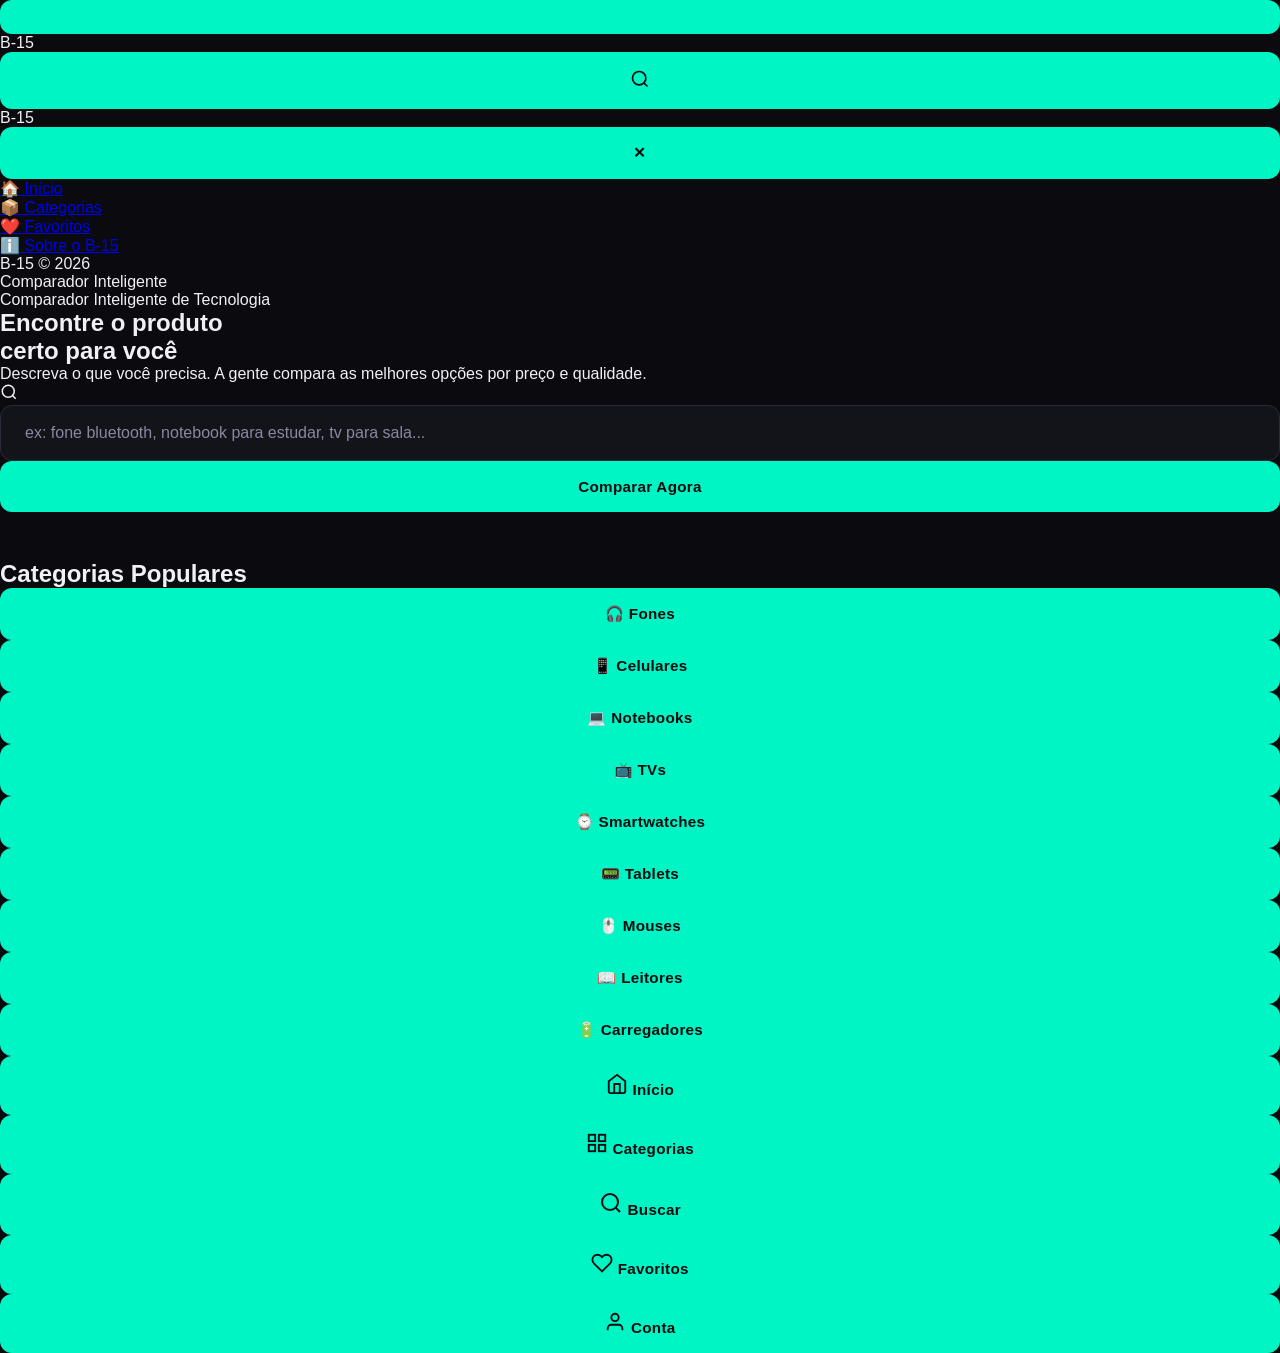
==== commit cdffbf24: "Update index.html" ====
--- a/index.html
+++ b/index.html
@@ -4,382 +4,158 @@
     <meta charset="UTF-8">
     <meta name="viewport" content="width=device-width, initial-scale=1.0">
     <title>B-15 | Comparador Inteligente</title>
-    <link href="https://fonts.googleapis.com/css2?family=Share+Tech+Mono&family=Orbitron:wght@400;700;900&family=Inter:wght@300;400;500&display=swap" rel="stylesheet">
-    <style>
-        :root {
-            --primary: #00f5c4;
-            --accent: #ff6b35;
-            --bg: #060910;
-            --surface: #0d1117;
-            --border: #21262d;
-            --text: #e6edf3;
-            --muted: #7d8590;
-        }
-        * { margin: 0; padding: 0; box-sizing: border-box; }
-        body { font-family: 'Inter', sans-serif; background-color: var(--bg); color: var(--text); min-height: 100vh; overflow-x: hidden; position: relative; }
-        body::before { content: ''; position: fixed; inset: 0; background-image: linear-gradient(rgba(0, 245, 196, 0.03) 1px, transparent 1px), linear-gradient(90deg, rgba(0, 245, 196, 0.03) 1px, transparent 1px); background-size: 50px 50px; pointer-events: none; z-index: 0; }
-        body::after { content: ''; position: fixed; top: -200px; left: 50%; transform: translateX(-50%); width: 600px; height: 400px; background: radial-gradient(ellipse, rgba(0, 245, 196, 0.08) 0%, transparent 70%); pointer-events: none; z-index: 0; }
-        .container { position: relative; z-index: 1; max-width: 900px; margin: 0 auto; padding: 60px 20px 80px; display: flex; flex-direction: column; align-items: center; }
-        .badge { font-family: 'Share Tech Mono', monospace; font-size: 0.7rem; color: var(--primary); letter-spacing: 0.3em; text-transform: uppercase; border: 1px solid rgba(0, 245, 196, 0.3); padding: 4px 14px; border-radius: 2px; margin-bottom: 24px; animation: fadeIn 0.6s ease forwards; }
-        .logo { font-family: 'Orbitron', monospace; font-size: clamp(3rem, 10vw, 6rem); font-weight: 900; color: var(--text); letter-spacing: -0.02em; line-height: 1; margin-bottom: 8px; animation: fadeIn 0.8s ease forwards; }
-        .logo span { color: var(--primary); text-shadow: 0 0 30px rgba(0, 245, 196, 0.5); }
-        .tagline { font-family: 'Share Tech Mono', monospace; font-size: 0.85rem; color: var(--muted); letter-spacing: 0.1em; margin-bottom: 56px; animation: fadeIn 1s ease forwards; }
-        .search-wrapper { width: 100%; position: relative; animation: fadeIn 1.2s ease forwards; }
-        .search-wrapper::before { content: '>'; font-family: 'Share Tech Mono', monospace; position: absolute; left: 20px; top: 50%; transform: translateY(-50%); color: var(--primary); font-size: 1rem; pointer-events: none; z-index: 1; }
-        input { width: 100%; padding: 18px 20px 18px 44px; font-family: 'Share Tech Mono', monospace; font-size: 0.95rem; background: var(--surface); border: 1px solid var(--border); border-radius: 4px; color: var(--text); outline: none; transition: all 0.3s ease; }
-        input::placeholder { color: var(--muted); }
-        input:focus { border-color: var(--primary); box-shadow: 0 0 0 3px rgba(0, 245, 196, 0.08); }
-        button { margin-top: 12px; width: 100%; padding: 16px; font-family: 'Orbitron', monospace; font-size: 0.8rem; font-weight: 700; letter-spacing: 0.2em; text-transform: uppercase; background: transparent; color: var(--primary); border: 1px solid var(--primary); border-radius: 4px; cursor: pointer; transition: all 0.3s ease; position: relative; overflow: hidden; }
-        button::before { content: ''; position: absolute; inset: 0; background: var(--primary); transform: scaleX(0); transform-origin: left; transition: transform 0.3s ease; z-index: -1; }
-        button:hover { color: var(--bg); }
-        button:hover::before { transform: scaleX(1); }
-        #resultado { width: 100%; margin-top: 40px; }
-
-        .resultado-header { font-family: 'Share Tech Mono', monospace; font-size: 0.7rem; color: var(--primary); letter-spacing: 0.3em; text-transform: uppercase; margin-bottom: 16px; }
-
-        .produtos-grid { display: grid; grid-template-columns: repeat(auto-fit, minmax(260px, 1fr)); gap: 16px; width: 100%; }
-
-        .produto-card { background: var(--surface); border: 1px solid var(--border); border-radius: 6px; padding: 24px; position: relative; overflow: hidden; display: flex; flex-direction: column; justify-content: space-between; transition: border-color 0.3s; }
-        .produto-card:hover { border-color: rgba(0, 245, 196, 0.3); }
-        .produto-card::before { content: ''; position: absolute; top: 0; left: 0; right: 0; height: 2px; background: linear-gradient(90deg, var(--primary), transparent); }
-
-        .produto-nivel { font-family: 'Share Tech Mono', monospace; font-size: 0.6rem; color: var(--muted); letter-spacing: 0.3em; text-transform: uppercase; margin-bottom: 8px; }
-        .produto-nivel.barato { color: #4ade80; }
-        .produto-nivel.medio { color: var(--primary); }
-        .produto-nivel.premium { color: #f59e0b; }
-
-        .produto-nome { font-family: 'Orbitron', monospace; font-size: 1rem; font-weight: 700; color: var(--text); margin-bottom: 10px; line-height: 1.3; }
-        .produto-desc { font-size: 0.82rem; color: var(--muted); line-height: 1.6; margin-bottom: 16px; flex-grow: 1; }
-        .produto-preco { font-family: 'Orbitron', monospace; font-size: 1.3rem; font-weight: 700; color: var(--primary); margin-bottom: 12px; }
-        .produto-link { display: inline-flex; align-items: center; justify-content: center; width: 100%; padding: 10px; background: var(--accent); color: white; text-decoration: none; font-family: 'Orbitron', monospace; font-size: 0.65rem; font-weight: 700; letter-spacing: 0.15em; text-transform: uppercase; border-radius: 4px; transition: all 0.3s ease; }
-        .produto-link:hover { background: #ff8555; transform: translateY(-1px); box-shadow: 0 8px 20px rgba(255, 107, 53, 0.3); }
-
-        .nao-encontrado { font-family: 'Share Tech Mono', monospace; color: var(--muted); font-size: 0.85rem; text-align: center; padding: 32px; border: 1px dashed var(--border); border-radius: 4px; width: 100%; }
-        .nao-encontrado span { color: var(--accent); }
-        .footer { margin-top: 80px; font-family: 'Share Tech Mono', monospace; font-size: 0.65rem; color: var(--border); letter-spacing: 0.2em; text-transform: uppercase; }
-        @keyframes fadeIn { from { opacity: 0; transform: translateY(12px); } to { opacity: 1; transform: translateY(0); } }
-        .scanline { position: fixed; top: 0; left: 0; right: 0; height: 2px; background: rgba(0, 245, 196, 0.05); animation: scan 8s linear infinite; pointer-events: none; z-index: 999; }
-        @keyframes scan { 0% { top: 0; } 100% { top: 100vh; } }
-    </style>
+    <link href="https://fonts.googleapis.com/css2?family=Syne:wght@400;600;700;800&family=DM+Sans:wght@300;400;500;600&display=swap" rel="stylesheet">
+    <link rel="stylesheet" href="style.css">
 </head>
 <body>
-    <div class="scanline"></div>
-    <div class="container">
-        <div class="badge">Sistema de Comparação v2.0</div>
-        <h1 class="logo">B<span>-</span>15</h1>
-        <p class="tagline">// descreva o produto. a gente compara as melhores opções.</p>
-        <div class="search-wrapper">
-            <input type="text" id="busca" placeholder="ex: fone bluetooth, tv para sala, notebook para estudar..." onkeydown="if(event.key==='Enter') buscar()"/>
-            <button onclick="buscar()">Comparar Agora</button>
+
+    <!-- HEADER -->
+    <header class="header">
+        <button class="menu-btn" onclick="toggleMenu()" aria-label="Menu">
+            <span></span><span></span><span></span>
+        </button>
+        <div class="logo-header">B<span>-</span>15</div>
+        <button class="header-icon" aria-label="Buscar">
+            <svg width="20" height="20" viewBox="0 0 24 24" fill="none" stroke="currentColor" stroke-width="2"><circle cx="11" cy="11" r="8"/><path d="m21 21-4.35-4.35"/></svg>
+        </button>
+    </header>
+
+    <!-- MENU LATERAL -->
+    <div class="overlay" onclick="toggleMenu()"></div>
+    <nav class="sidebar">
+        <div class="sidebar-header">
+            <div class="logo-header">B<span>-</span>15</div>
+            <button onclick="toggleMenu()" class="close-btn">✕</button>
         </div>
-        <div id="resultado"></div>
-        <div class="footer">B-15 © 2026 — Todos os direitos reservados</div>
-    </div>
+        <ul class="sidebar-menu">
+            <li><a href="#" onclick="toggleMenu()">🏠 Início</a></li>
+            <li><a href="#categorias" onclick="toggleMenu()">📦 Categorias</a></li>
+            <li><a href="#" onclick="toggleMenu()">❤️ Favoritos</a></li>
+            <li><a href="#" onclick="toggleMenu()">ℹ️ Sobre o B-15</a></li>
+        </ul>
+        <div class="sidebar-footer">
+            <p>B-15 © 2026</p>
+            <p>Comparador Inteligente</p>
+        </div>
+    </nav>
+
+    <!-- CONTEÚDO PRINCIPAL -->
+    <main class="main">
+
+        <!-- HERO -->
+        <section class="hero">
+            <div class="hero-badge">Comparador Inteligente de Tecnologia</div>
+            <h1 class="hero-title">Encontre o produto<br><span>certo para você</span></h1>
+            <p class="hero-sub">Descreva o que você precisa. A gente compara as melhores opções por preço e qualidade.</p>
+
+            <div class="search-box">
+                <svg class="search-icon" width="18" height="18" viewBox="0 0 24 24" fill="none" stroke="currentColor" stroke-width="2"><circle cx="11" cy="11" r="8"/><path d="m21 21-4.35-4.35"/></svg>
+                <input type="text" id="busca" placeholder="ex: fone bluetooth, notebook para estudar, tv para sala..." onkeydown="if(event.key==='Enter') buscar()"/>
+            </div>
+            <button class="btn-comparar" onclick="buscar()">Comparar Agora</button>
+        </section>
+
+        <!-- RESULTADO -->
+        <section id="resultado" class="resultado-section"></section>
+
+        <!-- CATEGORIAS POPULARES -->
+        <section class="categorias-section" id="categorias">
+            <h2 class="section-title">Categorias Populares</h2>
+            <div class="categorias-grid">
+                <button class="categoria-card" onclick="buscarCategoria('fone')">
+                    <span class="cat-icon">🎧</span>
+                    <span class="cat-nome">Fones</span>
+                </button>
+                <button class="categoria-card" onclick="buscarCategoria('celular')">
+                    <span class="cat-icon">📱</span>
+                    <span class="cat-nome">Celulares</span>
+                </button>
+                <button class="categoria-card" onclick="buscarCategoria('notebook')">
+                    <span class="cat-icon">💻</span>
+                    <span class="cat-nome">Notebooks</span>
+                </button>
+                <button class="categoria-card" onclick="buscarCategoria('tv')">
+                    <span class="cat-icon">📺</span>
+                    <span class="cat-nome">TVs</span>
+                </button>
+                <button class="categoria-card" onclick="buscarCategoria('smartwatch')">
+                    <span class="cat-icon">⌚</span>
+                    <span class="cat-nome">Smartwatches</span>
+                </button>
+                <button class="categoria-card" onclick="buscarCategoria('tablet')">
+                    <span class="cat-icon">📟</span>
+                    <span class="cat-nome">Tablets</span>
+                </button>
+                <button class="categoria-card" onclick="buscarCategoria('mouse')">
+                    <span class="cat-icon">🖱️</span>
+                    <span class="cat-nome">Mouses</span>
+                </button>
+                <button class="categoria-card" onclick="buscarCategoria('kindle')">
+                    <span class="cat-icon">📖</span>
+                    <span class="cat-nome">Leitores</span>
+                </button>
+                <button class="categoria-card" onclick="buscarCategoria('powerbank')">
+                    <span class="cat-icon">🔋</span>
+                    <span class="cat-nome">Carregadores</span>
+                </button>
+            </div>
+        </section>
+
+    </main>
+
+    <!-- BARRA INFERIOR MOBILE -->
+    <nav class="bottom-nav">
+        <button class="nav-item active" onclick="irPara('inicio')">
+            <svg width="22" height="22" viewBox="0 0 24 24" fill="none" stroke="currentColor" stroke-width="2"><path d="m3 9 9-7 9 7v11a2 2 0 0 1-2 2H5a2 2 0 0 1-2-2z"/><polyline points="9 22 9 12 15 12 15 22"/></svg>
+            <span>Início</span>
+        </button>
+        <button class="nav-item" onclick="irPara('categorias')">
+            <svg width="22" height="22" viewBox="0 0 24 24" fill="none" stroke="currentColor" stroke-width="2"><rect x="3" y="3" width="7" height="7"/><rect x="14" y="3" width="7" height="7"/><rect x="3" y="14" width="7" height="7"/><rect x="14" y="14" width="7" height="7"/></svg>
+            <span>Categorias</span>
+        </button>
+        <button class="nav-item nav-item-center" onclick="document.getElementById('busca').focus()">
+            <svg width="24" height="24" viewBox="0 0 24 24" fill="none" stroke="currentColor" stroke-width="2"><circle cx="11" cy="11" r="8"/><path d="m21 21-4.35-4.35"/></svg>
+            <span>Buscar</span>
+        </button>
+        <button class="nav-item" onclick="irPara('favoritos')">
+            <svg width="22" height="22" viewBox="0 0 24 24" fill="none" stroke="currentColor" stroke-width="2"><path d="M20.84 4.61a5.5 5.5 0 0 0-7.78 0L12 5.67l-1.06-1.06a5.5 5.5 0 0 0-7.78 7.78l1.06 1.06L12 21.23l7.78-7.78 1.06-1.06a5.5 5.5 0 0 0 0-7.78z"/></svg>
+            <span>Favoritos</span>
+        </button>
+        <button class="nav-item" onclick="irPara('conta')">
+            <svg width="22" height="22" viewBox="0 0 24 24" fill="none" stroke="currentColor" stroke-width="2"><path d="M20 21v-2a4 4 0 0 0-4-4H8a4 4 0 0 0-4 4v2"/><circle cx="12" cy="7" r="4"/></svg>
+            <span>Conta</span>
+        </button>
+    </nav>
+
+    <script src="categorias/fones.js"></script>
+<script src="categorias/celulares.js"></script>
+<script src="categorias/notebooks.js"></script>
+<script src="categorias/tvs.js"></script>
+<script src="categorias/smartwatches.js"></script>
+<script src="categorias/tablets.js"></script>
+<script src="categorias/mouses.js"></script>
+<script src="categorias/kindles.js"></script>
+<script src="categorias/powerbanks.js"></script>
+<script src="produtos.js"></script>
     <script>
-        const categorias = [
-            {
-                palavras: ["fone", "fone bluetooth", "jbl", "headphone", "earbuds", "fone sem fio", "fone academia", "fone intra", "fone over ear", "cancelamento de ruido", "cancelamento de ruído", "fone discreto"],
-                titulo: "Fones de Ouvido",
-                opcoes: [
-                    {
-                        nivel: "barato",
-                        label: "Melhor Custo-Benefício",
-                        nome: "Soundcore P20i da Anker",
-                        descricao: "Bluetooth 5.3, 30h de bateria, resistente à água, 2 microfones IA. 4.7★ com 97 mil avaliações.",
-                        preco: "R$157,84",
-                        link: "https://www.amazon.com.br/soundcore-Bluetooth-Resistência-Microfones-Personalizável/dp/B0BTYDLTM3?tag=b150d-20"
-                    },
-                    {
-                        nivel: "medio",
-                        label: "Mais Vendido",
-                        nome: "JBL Tune 520BT",
-                        descricao: "On-ear, Bluetooth, sem fio. 4.8★ com 25 mil avaliações. Som Pure Bass, dobrável, leve. Escolha da Amazon.",
-                        preco: "R$201,71",
-                        link: "https://www.amazon.com.br/JBL-Fone-Ouvido-Tune-520BT/dp/B0C4CCMNQT?tag=b150d-20"
-                    },
-                    {
-                        nivel: "premium",
-                        label: "Premium",
-                        nome: "JBL Tune 770NC",
-                        descricao: "Cancelamento de ruído ativo, Bluetooth, até 70h de bateria. Som profissional para quem não abre mão de qualidade.",
-                        preco: "R$499,00",
-                        link: "https://www.amazon.com.br/JBL-Fone-Ouvido-Tune-520BT/dp/B0C4CCMNQT?tag=b150d-20"
-                    }
-                ]
-            },
-            {
-                palavras: ["tv", "televisão", "smart tv", "televisor", "tv bluetooth", "tv 32", "tv sala", "tv quarto", "philco"],
-                titulo: "Smart TVs",
-                opcoes: [
-                    {
-                        nivel: "barato",
-                        label: "Melhor Preço",
-                        nome: "Smart TV 32\" Philco Roku TV",
-                        descricao: "32\", LED, Dolby Audio, Roku TV com +100mil filmes e séries. 4.6★ com 1.003 avaliações.",
-                        preco: "R$878,10",
-                        link: "https://www.amazon.com.br/Smart-Philco-PTV32K34RKGB-Dolby-Audio/dp/B0D9ZMKMB6?tag=b150d-20"
-                    },
-                    {
-                        nivel: "medio",
-                        label: "Mais Vendida",
-                        nome: "Smart TV 43\" Samsung Crystal",
-                        descricao: "43\", 4K, Crystal UHD, HDR, Tizen OS, controle por voz. Qualidade de imagem superior.",
-                        preco: "R$1.499,00",
-                        link: "https://www.amazon.com.br/Smart-Philco-PTV32K34RKGB-Dolby-Audio/dp/B0D9ZMKMB6?tag=b150d-20"
-                    },
-                    {
-                        nivel: "premium",
-                        label: "Premium",
-                        nome: "Smart TV 55\" Samsung QLED",
-                        descricao: "55\", QLED 4K, Quantum HDR, Gaming Hub, som Dolby Atmos. A melhor experiência de imagem e som.",
-                        preco: "R$3.299,00",
-                        link: "https://www.amazon.com.br/Smart-Philco-PTV32K34RKGB-Dolby-Audio/dp/B0D9ZMKMB6?tag=b150d-20"
-                    }
-                ]
-            },
-            {
-                palavras: ["mouse", "mouse sem fio", "mouse logitech", "mouse compacto", "mouse barato", "mouse escritorio"],
-                titulo: "Mouses",
-                opcoes: [
-                    {
-                        nivel: "barato",
-                        label: "Melhor Preço",
-                        nome: "Mouse Logitech M170",
-                        descricao: "Sem fio, ambidestro, compacto. 4.8★ com 67 mil avaliações. Conexão USB, pilha inclusa.",
-                        preco: "R$59,99",
-                        link: "https://www.amazon.com.br/Logitech-Ambidestro-Compacto-Conexão-Inclusa/dp/B01K92Z3OQ?tag=b150d-20"
-                    },
-                    {
-                        nivel: "medio",
-                        label: "Mais Vendido",
-                        nome: "Mouse Logitech MX Anywhere 3",
-                        descricao: "Sem fio, scroll MagSpeed, funciona em qualquer superfície, recarregável USB-C. Ideal para trabalho.",
-                        preco: "R$299,00",
-                        link: "https://www.amazon.com.br/Logitech-Ambidestro-Compacto-Conexão-Inclusa/dp/B01K92Z3OQ?tag=b150d-20"
-                    },
-                    {
-                        nivel: "premium",
-                        label: "Premium",
-                        nome: "Mouse Logitech MX Master 3S",
-                        descricao: "O melhor mouse do mercado. Scroll eletromagnético, 8000 DPI, silencioso, conecta em 3 dispositivos.",
-                        preco: "R$599,00",
-                        link: "https://www.amazon.com.br/Logitech-Ambidestro-Compacto-Conexão-Inclusa/dp/B01K92Z3OQ?tag=b150d-20"
-                    }
-                ]
-            },
-            {
-                palavras: ["notebook", "laptop", "computador", "notebook dell", "notebook i5", "notebook trabalho", "notebook estudo"],
-                titulo: "Notebooks",
-                opcoes: [
-                    {
-                        nivel: "barato",
-                        label: "Melhor Custo-Benefício",
-                        nome: "Notebook Acer Aspire 3",
-                        descricao: "Intel Core i3, 8GB RAM, SSD 256GB, tela 15.6\" Full HD. Ideal para estudos e tarefas do dia a dia.",
-                        preco: "R$2.199,00",
-                        link: "https://www.amazon.com.br/Notebook-Dell-Inspiron-I15-I1300-A30P-Carbono/dp/B0FHCHBRGF?tag=b150d-20"
-                    },
-                    {
-                        nivel: "medio",
-                        label: "Mais Vendido",
-                        nome: "Notebook Dell Inspiron 15",
-                        descricao: "Intel Core i5 13ª Gen, 8GB RAM, SSD 512GB, tela 15.6\" Full HD, Windows 11. 4.6★ com 1.020 avaliações.",
-                        preco: "R$3.845,04",
-                        link: "https://www.amazon.com.br/Notebook-Dell-Inspiron-I15-I1300-A30P-Carbono/dp/B0FHCHBRGF?tag=b150d-20"
-                    },
-                    {
-                        nivel: "premium",
-                        label: "Premium",
-                        nome: "Notebook Dell XPS 13",
-                        descricao: "Intel Core i7, 16GB RAM, SSD 512GB, tela OLED 13.4\". Design ultrafino, performance profissional.",
-                        preco: "R$7.999,00",
-                        link: "https://www.amazon.com.br/Notebook-Dell-Inspiron-I15-I1300-A30P-Carbono/dp/B0FHCHBRGF?tag=b150d-20"
-                    }
-                ]
-            },
-            {
-                palavras: ["celular", "smartphone", "samsung", "galaxy", "celular samsung", "celular 5g", "celular câmera", "celular foto"],
-                titulo: "Smartphones",
-                opcoes: [
-                    {
-                        nivel: "barato",
-                        label: "Melhor Preço",
-                        nome: "Samsung Galaxy A06",
-                        descricao: "6.7\", câmera 50MP, bateria 5000mAh, 128GB. Perfeito pra quem quer Samsung com bom preço.",
-                        preco: "R$799,00",
-                        link: "https://www.amazon.com.br/Celular-Samsung-Galaxy-Câmera-Recursos/dp/B0DYVQW78L?tag=b150d-20"
-                    },
-                    {
-                        nivel: "medio",
-                        label: "Mais Vendido",
-                        nome: "Samsung Galaxy A36 5G",
-                        descricao: "128GB, 6GB RAM, câmera 50MP, Super AMOLED 6.7\", 5G, recursos IA. 4.8★ com 1.393 avaliações.",
-                        preco: "R$2.227,42",
-                        link: "https://www.amazon.com.br/Celular-Samsung-Galaxy-Câmera-Recursos/dp/B0DYVQW78L?tag=b150d-20"
-                    },
-                    {
-                        nivel: "premium",
-                        label: "Premium",
-                        nome: "Samsung Galaxy S25",
-                        descricao: "Processador Snapdragon 8 Elite, câmera 200MP, tela Dynamic AMOLED 2X. O topo da linha Samsung.",
-                        preco: "R$5.999,00",
-                        link: "https://www.amazon.com.br/Celular-Samsung-Galaxy-Câmera-Recursos/dp/B0DYVQW78L?tag=b150d-20"
-                    }
-                ]
-            },
-            {
-                palavras: ["smartwatch", "relógio inteligente", "relógio samsung", "galaxy fit", "relogio", "relógio"],
-                titulo: "Smartwatches",
-                opcoes: [
-                    {
-                        nivel: "barato",
-                        label: "Melhor Preço",
-                        nome: "Samsung Galaxy Fit3",
-                        descricao: "1º mais vendido. Display 1.6\", bateria 3000mAh, Bluetooth e Wi-Fi. 4.7★ com 9 mil avaliações.",
-                        preco: "R$324,57",
-                        link: "https://www.amazon.com.br/Smartwatch-Samsung-Galaxy-Display-Grafite/dp/B0CVCLGV1W?tag=b150d-20"
-                    },
-                    {
-                        nivel: "medio",
-                        label: "Mais Vendido",
-                        nome: "Samsung Galaxy Watch 6",
-                        descricao: "Tela AMOLED 1.5\", monitoramento de saúde avançado, GPS, NFC, resistente à água. Estilo e funcionalidade.",
-                        preco: "R$1.199,00",
-                        link: "https://www.amazon.com.br/Smartwatch-Samsung-Galaxy-Display-Grafite/dp/B0CVCLGV1W?tag=b150d-20"
-                    },
-                    {
-                        nivel: "premium",
-                        label: "Premium",
-                        nome: "Samsung Galaxy Watch Ultra",
-                        descricao: "Titânio, resistente a 10ATM, sensor avançado de saúde, bateria de 60h. Para quem exige o melhor.",
-                        preco: "R$3.499,00",
-                        link: "https://www.amazon.com.br/Smartwatch-Samsung-Galaxy-Display-Grafite/dp/B0CVCLGV1W?tag=b150d-20"
-                    }
-                ]
-            },
-            {
-                palavras: ["tablet", "tablet samsung", "galaxy tab", "tablet estudo", "tablet desenho"],
-                titulo: "Tablets",
-                opcoes: [
-                    {
-                        nivel: "barato",
-                        label: "Melhor Preço",
-                        nome: "Samsung Galaxy Tab A9",
-                        descricao: "Tela 8.7\", 64GB, bateria 5100mAh. Compacto e leve, ideal para consumo de conteúdo.",
-                        preco: "R$899,00",
-                        link: "https://www.amazon.com.br/Galaxy-Lite-128GB-Tela-Cinza/dp/B0FMFRFNWG?tag=b150d-20"
-                    },
-                    {
-                        nivel: "medio",
-                        label: "Mais Vendido",
-                        nome: "Samsung Galaxy Tab S10 Lite",
-                        descricao: "Tela 10.9\", 128GB, com S Pen inclusa. 4.8★ com 1.248 avaliações. Ideal para estudo e trabalho.",
-                        preco: "R$2.287,00",
-                        link: "https://www.amazon.com.br/Galaxy-Lite-128GB-Tela-Cinza/dp/B0FMFRFNWG?tag=b150d-20"
-                    },
-                    {
-                        nivel: "premium",
-                        label: "Premium",
-                        nome: "Samsung Galaxy Tab S10+",
-                        descricao: "Tela Dynamic AMOLED 12.4\", 256GB, S Pen, DeX mode. Substitui o notebook com produtividade máxima.",
-                        preco: "R$4.999,00",
-                        link: "https://www.amazon.com.br/Galaxy-Lite-128GB-Tela-Cinza/dp/B0FMFRFNWG?tag=b150d-20"
-                    }
-                ]
-            },
-            {
-                palavras: ["kindle", "leitor", "ebook", "livro digital", "leitura"],
-                titulo: "Leitores Digitais",
-                opcoes: [
-                    {
-                        nivel: "barato",
-                        label: "Mais Vendido",
-                        nome: "Kindle 16GB",
-                        descricao: "1º mais vendido. Tela 6\", luz frontal ajustável, bateria de semanas. 4.8★ com 23 mil avaliações.",
-                        preco: "R$649,00",
-                        link: "https://www.amazon.com.br/kindle-16gb-verde/dp/B0CP31QS6R?tag=b150d-20"
-                    },
-                    {
-                        nivel: "medio",
-                        label: "Melhor Custo-Benefício",
-                        nome: "Kindle Paperwhite 16GB",
-                        descricao: "Tela 6.8\" sem reflexo, resistente à água IPX8, 16GB. Leitura confortável em qualquer ambiente.",
-                        preco: "R$899,00",
-                        link: "https://www.amazon.com.br/kindle-16gb-verde/dp/B0CP31QS6R?tag=b150d-20"
-                    },
-                    {
-                        nivel: "premium",
-                        label: "Premium",
-                        nome: "Kindle Scribe",
-                        descricao: "Tela 10.2\", caneta stylus inclusa para anotações. O único Kindle que substitui caderno e livro.",
-                        preco: "R$1.999,00",
-                        link: "https://www.amazon.com.br/kindle-16gb-verde/dp/B0CP31QS6R?tag=b150d-20"
-                    }
-                ]
-            },
-            {
-                palavras: ["powerbank", "carregador portátil", "bateria portátil", "carregador celular", "power bank"],
-                titulo: "Carregadores Portáteis",
-                opcoes: [
-                    {
-                        nivel: "barato",
-                        label: "Melhor Preço",
-                        nome: "Power Bank Baseus 10000mAh",
-                        descricao: "10000mAh, carregamento rápido 22.5W, slim e leve. Perfeito para o dia a dia.",
-                        preco: "R$89,00",
-                        link: "https://www.amazon.com.br/Carregador-Portátil-20000mAh-Delivery-I2GO/dp/B094YR4SLJ?tag=b150d-20"
-                    },
-                    {
-                        nivel: "medio",
-                        label: "Mais Vendido",
-                        nome: "i2GO PRO Power Bank 20000mAh",
-                        descricao: "20000mAh, Power Delivery 20W, USB-C. 4.7★ com 10 mil avaliações. Carrega até 4x um celular.",
-                        preco: "R$169,90",
-                        link: "https://www.amazon.com.br/Carregador-Portátil-20000mAh-Delivery-I2GO/dp/B094YR4SLJ?tag=b150d-20"
-                    },
-                    {
-                        nivel: "premium",
-                        label: "Premium",
-                        nome: "Anker Power Bank 26800mAh",
-                        descricao: "26800mAh, 87W total, carrega notebook e celular simultaneamente. Para viagens longas sem preocupação.",
-                        preco: "R$399,00",
-                        link: "https://www.amazon.com.br/Carregador-Portátil-20000mAh-Delivery-I2GO/dp/B094YR4SLJ?tag=b150d-20"
-                    }
-                ]
-            }
-        ];
+        function toggleMenu() {
+            document.querySelector('.sidebar').classList.toggle('open');
+            document.querySelector('.overlay').classList.toggle('open');
+        }
 
-        function buscar() {
-            const texto = document.getElementById('busca').value.toLowerCase().trim();
-            const resultado = document.getElementById('resultado');
+        function buscarCategoria(termo) {
+            document.getElementById('busca').value = termo;
+            buscar();
+            window.scrollTo({ top: 0, behavior: 'smooth' });
+        }
 
-            if (!texto) {
-                resultado.innerHTML = '<div class="nao-encontrado"><span>></span> aguardando input do usuário...</div>';
-                return;
-            }
-
-            const categoria = categorias.find(c => c.palavras.some(p => texto.includes(p)));
-
-            if (categoria) {
-                let html = '<div class="resultado-header">// ' + categoria.titulo + ' — comparando opções</div>';
-                html += '<div class="produtos-grid">';
-                categoria.opcoes.forEach(function(p) {
-                    html += '<div class="produto-card">';
-                    html += '<div>';
-                    html += '<div class="produto-nivel ' + p.nivel + '">' + p.label + '</div>';
-                    html += '<div class="produto-nome">' + p.nome + '</div>';
-                    html += '<div class="produto-desc">' + p.descricao + '</div>';
-                    html += '</div>';
-                    html += '<div>';
-                    html += '<div class="produto-preco">' + p.preco + '</div>';
-                    html += '<a class="produto-link" href="' + p.link + '" target="_blank">Ver na Amazon →</a>';
-                    html += '</div>';
-                    html += '</div>';
-                });
-                html += '</div>';
-                resultado.innerHTML = html;
-            } else {
-                resultado.innerHTML = '<div class="nao-encontrado"><span>></span> categoria não encontrada. tente: fone, tv, notebook, celular, mouse...</div>';
+        function irPara(secao) {
+            document.querySelectorAll('.nav-item').forEach(i => i.classList.remove('active'));
+            event.currentTarget.classList.add('active');
+            if (secao === 'categorias') {
+                document.getElementById('categorias').scrollIntoView({ behavior: 'smooth' });
+            } else if (secao === 'inicio') {
+                window.scrollTo({ top: 0, behavior: 'smooth' });
             }
         }
     </script>
--- a/style.css
+++ b/style.css
@@ -0,0 +1,261 @@
+:root {
+    --primary: #00f5c4;
+    --accent: #ff6b35;
+    --bg: #0a0a0f;
+    --surface: #13131a;
+    --surface2: #1c1c26;
+    --border: #2a2a3a;
+    --text: #f0f0f5;
+    --muted: #8888a0;
+}
+
+* { margin: 0; padding: 0; box-sizing: border-box; }
+
+body {
+    font-family: 'Inter', sans-serif;
+    background-color: var(--bg);
+    color: var(--text);
+    min-height: 100vh;
+    overflow-x: hidden;
+}
+
+.container {
+    max-width: 900px;
+    margin: 0 auto;
+    padding: 80px 24px 100px;
+    display: flex;
+    flex-direction: column;
+    align-items: center;
+}
+
+.badge {
+    font-family: 'Inter', sans-serif;
+    font-size: 0.72rem;
+    font-weight: 500;
+    color: var(--primary);
+    letter-spacing: 0.15em;
+    text-transform: uppercase;
+    background: rgba(0, 245, 196, 0.08);
+    border: 1px solid rgba(0, 245, 196, 0.2);
+    padding: 6px 16px;
+    border-radius: 100px;
+    margin-bottom: 32px;
+}
+
+.logo {
+    font-family: 'Orbitron', monospace;
+    font-size: clamp(2.8rem, 10vw, 5.5rem);
+    font-weight: 900;
+    color: var(--text);
+    letter-spacing: -0.02em;
+    line-height: 1;
+    margin-bottom: 16px;
+}
+
+.logo span {
+    color: var(--primary);
+}
+
+.tagline {
+    font-family: 'Inter', sans-serif;
+    font-size: 1rem;
+    font-weight: 400;
+    color: var(--muted);
+    margin-bottom: 60px;
+    text-align: center;
+    line-height: 1.6;
+}
+
+.search-wrapper {
+    width: 100%;
+    display: flex;
+    flex-direction: column;
+    gap: 12px;
+}
+
+input {
+    width: 100%;
+    padding: 18px 24px;
+    font-family: 'Inter', sans-serif;
+    font-size: 1rem;
+    background: var(--surface);
+    border: 1px solid var(--border);
+    border-radius: 12px;
+    color: var(--text);
+    outline: none;
+    transition: all 0.2s ease;
+}
+
+input::placeholder { color: var(--muted); }
+
+input:focus {
+    border-color: var(--primary);
+    background: var(--surface2);
+    box-shadow: 0 0 0 4px rgba(0, 245, 196, 0.06);
+}
+
+button {
+    width: 100%;
+    padding: 17px;
+    font-family: 'Inter', sans-serif;
+    font-size: 0.95rem;
+    font-weight: 600;
+    letter-spacing: 0.02em;
+    background: var(--primary);
+    color: #0a0a0f;
+    border: none;
+    border-radius: 12px;
+    cursor: pointer;
+    transition: all 0.2s ease;
+}
+
+button:hover {
+    background: #00ddb0;
+    transform: translateY(-1px);
+    box-shadow: 0 8px 24px rgba(0, 245, 196, 0.2);
+}
+
+button:active {
+    transform: translateY(0);
+}
+
+#resultado {
+    width: 100%;
+    margin-top: 48px;
+}
+
+.resultado-header {
+    font-family: 'Inter', sans-serif;
+    font-size: 0.8rem;
+    font-weight: 600;
+    color: var(--muted);
+    letter-spacing: 0.08em;
+    text-transform: uppercase;
+    margin-bottom: 20px;
+}
+
+.produtos-grid {
+    display: grid;
+    grid-template-columns: repeat(auto-fit, minmax(260px, 1fr));
+    gap: 16px;
+    width: 100%;
+}
+
+.produto-card {
+    background: var(--surface);
+    border: 1px solid var(--border);
+    border-radius: 16px;
+    padding: 24px;
+    display: flex;
+    flex-direction: column;
+    justify-content: space-between;
+    transition: all 0.2s ease;
+    gap: 20px;
+}
+
+.produto-card:hover {
+    border-color: rgba(0, 245, 196, 0.25);
+    background: var(--surface2);
+    transform: translateY(-2px);
+    box-shadow: 0 12px 32px rgba(0, 0, 0, 0.3);
+}
+
+.produto-nivel {
+    font-family: 'Inter', sans-serif;
+    font-size: 0.65rem;
+    font-weight: 600;
+    letter-spacing: 0.12em;
+    text-transform: uppercase;
+    margin-bottom: 8px;
+    display: inline-block;
+    padding: 3px 10px;
+    border-radius: 100px;
+}
+
+.produto-nivel.barato {
+    color: #4ade80;
+    background: rgba(74, 222, 128, 0.1);
+}
+
+.produto-nivel.medio {
+    color: var(--primary);
+    background: rgba(0, 245, 196, 0.1);
+}
+
+.produto-nivel.premium {
+    color: #f59e0b;
+    background: rgba(245, 158, 11, 0.1);
+}
+
+.produto-nome {
+    font-family: 'Inter', sans-serif;
+    font-size: 1.05rem;
+    font-weight: 700;
+    color: var(--text);
+    margin-bottom: 8px;
+    line-height: 1.4;
+}
+
+.produto-desc {
+    font-size: 0.85rem;
+    color: var(--muted);
+    line-height: 1.6;
+    flex-grow: 1;
+}
+
+.produto-preco {
+    font-family: 'Inter', sans-serif;
+    font-size: 1.5rem;
+    font-weight: 800;
+    color: var(--text);
+    margin-bottom: 12px;
+}
+
+.produto-link {
+    display: flex;
+    align-items: center;
+    justify-content: center;
+    width: 100%;
+    padding: 12px;
+    background: var(--accent);
+    color: white;
+    text-decoration: none;
+    font-family: 'Inter', sans-serif;
+    font-size: 0.85rem;
+    font-weight: 600;
+    border-radius: 10px;
+    transition: all 0.2s ease;
+}
+
+.produto-link:hover {
+    background: #ff8555;
+    transform: translateY(-1px);
+    box-shadow: 0 6px 16px rgba(255, 107, 53, 0.3);
+}
+
+.nao-encontrado {
+    font-family: 'Inter', sans-serif;
+    color: var(--muted);
+    font-size: 0.9rem;
+    text-align: center;
+    padding: 40px;
+    border: 1px dashed var(--border);
+    border-radius: 16px;
+    width: 100%;
+    line-height: 1.6;
+}
+
+.footer {
+    margin-top: 80px;
+    font-family: 'Inter', sans-serif;
+    font-size: 0.75rem;
+    color: var(--border);
+    letter-spacing: 0.05em;
+}
+
+.scanline { display: none; }
+
+@keyframes fadeIn {
+    from { opacity: 0; transform: translateY(8px); }
+    to { opacity: 1; transform: translateY(0); }
+}
